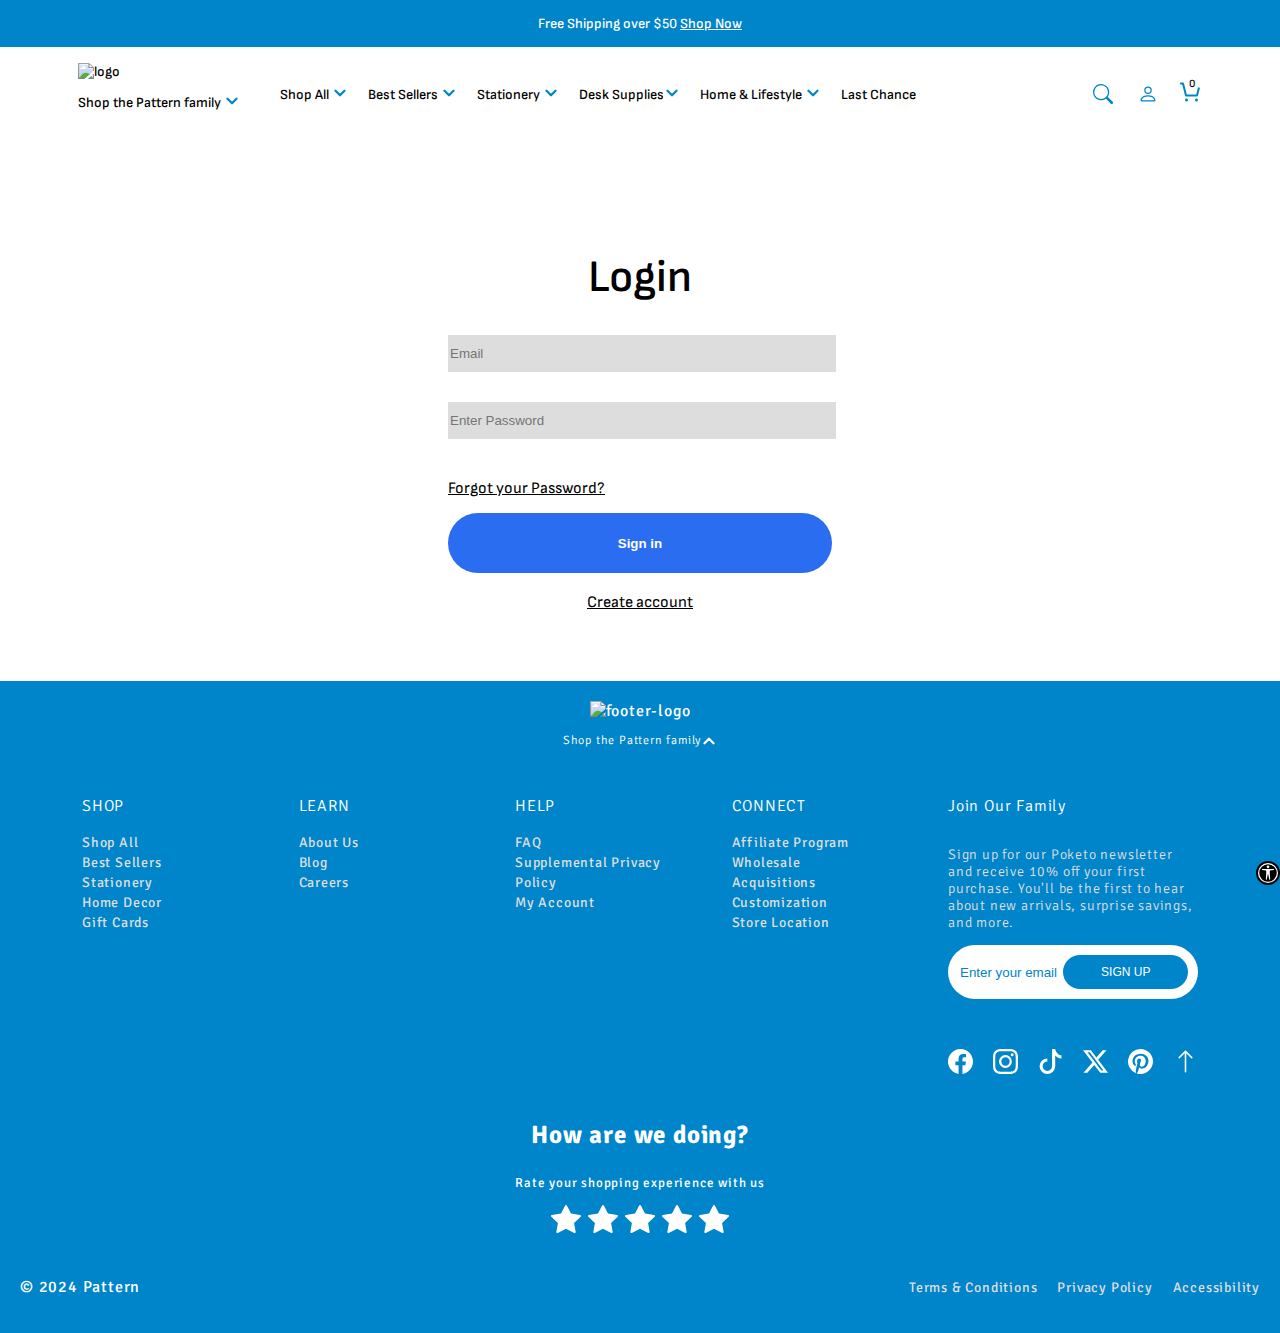
==== login.html @ 99a44e41 "merged all branches" ====
<!DOCTYPE html>
<html lang="en">
  <head>
    <meta charset="UTF-8" />
    <meta name="viewport" content="width=device-width, initial-scale=1.0" />
    <title>Poketo-ShoP</title>

    <link rel="stylesheet" href="nav.css" />
    <link
      href="https://fonts.googleapis.com/css2?family=Lora:ital,wght@0,400..700;1,400..700&family=Montserrat:ital,wght@0,100..900;1,100..900&family=Signika:wght@300..700&display=swap"
      rel="stylesheet"
    />
    <link href="https://fonts.googleapis.com/css2?family=Sofia+Sans:ital,wght@0,1..1000;1,1..1000&display=swap" rel="stylesheet">
    <!-- Include your css links or google fonts here -->
    <link rel="stylesheet" href="./login.css" >
    <!-- ... -->
    <script
      src="https://code.jquery.com/jquery-3.7.1.min.js"
      integrity="sha256-/JqT3SQfawRcv/BIHPThkBvs0OEvtFFmqPF/lYI/Cxo="
      crossorigin="anonymous"
    ></script>
  </head>

  <body>
    <!-- Navigation -->
    <header>
      <div class="d-top-container">
        <p>
          Free Shipping over $50
          <a href="#" style="color: white">Shop Now</a>
        </p>
      </div>

      <div class="d-fixed-nav" id="d-fixedNav">
        <div class="d-flex d-align-center" id="d-fixed-container">
          <div class="d-flex d-align-center" id="d-left-nav">
            <div>
              <div id="logo">
                <img
                  src="https://www.poketo.com/cdn/shop/files/pk-logotype-dark.png?v=1674686921&width=100"
                  alt="logo"
                />
              </div>
              <p id="d-shop-family">
                Shop the Pattern family
                <svg
                  xmlns="http://www.w3.org/2000/svg"
                  width="16"
                  height="12"
                  fill="currentColor"
                  class="bi bi-chevron-down"
                  viewBox="0 0 16 16"
                >
                  <path
                    fill="none"
                    stroke="currentColor"
                    stroke-width="2"
                    fill-rule="evenodd"
                    d="M1.646 4.646a.5.5 0 0 1 .708 0L8 10.293l5.646-5.647a.5.5 0 0 1 .708.708l-6 6a.5.5 0 0 1-.708 0l-6-6a.5.5 0 0 1 0-.708"
                  />
                </svg>
              </p>
            </div>
            <div>
              <ul class="d-flex d-gap-20" id="d-nav-links">
                <li id="d-showDropdown">
                  <a href="#"
                    >Shop All
                    <svg
                      xmlns="http://www.w3.org/2000/svg"
                      width="16"
                      height="12"
                      fill="currentColor"
                      class="bi bi-chevron-down"
                      viewBox="0 0 16 16"
                    >
                      <path
                        fill="none"
                        stroke="currentColor"
                        stroke-width="2"
                        fill-rule="evenodd"
                        d="M1.646 4.646a.5.5 0 0 1 .708 0L8 10.293l5.646-5.647a.5.5 0 0 1 .708.708l-6 6a.5.5 0 0 1-.708 0l-6-6a.5.5 0 0 1 0-.708"
                      />
                    </svg>
                  </a>
                </li>
                <li>
                  <a href="#">
                    Best Sellers
                    <svg
                      xmlns="http://www.w3.org/2000/svg"
                      width="16"
                      height="12"
                      fill="currentColor"
                      class="bi bi-chevron-down"
                      viewBox="0 0 16 16"
                    >
                      <path
                        fill="none"
                        stroke="currentColor"
                        stroke-width="2"
                        fill-rule="evenodd"
                        d="M1.646 4.646a.5.5 0 0 1 .708 0L8 10.293l5.646-5.647a.5.5 0 0 1 .708.708l-6 6a.5.5 0 0 1-.708 0l-6-6a.5.5 0 0 1 0-.708"
                      />
                    </svg>
                  </a>
                </li>
                <li>
                  <a href="#"
                    >Stationery
                    <svg
                      xmlns="http://www.w3.org/2000/svg"
                      width="16"
                      height="12"
                      fill="currentColor"
                      class="bi bi-chevron-down"
                      viewBox="0 0 16 16"
                    >
                      <path
                        fill="none"
                        stroke="currentColor"
                        stroke-width="2"
                        fill-rule="evenodd"
                        d="M1.646 4.646a.5.5 0 0 1 .708 0L8 10.293l5.646-5.647a.5.5 0 0 1 .708.708l-6 6a.5.5 0 0 1-.708 0l-6-6a.5.5 0 0 1 0-.708"
                      />
                    </svg>
                  </a>
                </li>
                <li>
                  <a href="#"
                    >Desk Supplies<svg
                      xmlns="http://www.w3.org/2000/svg"
                      width="16"
                      height="12"
                      fill="currentColor"
                      class="bi bi-chevron-down"
                      viewBox="0 0 16 16"
                    >
                      <path
                        fill="none"
                        stroke="currentColor"
                        stroke-width="2"
                        fill-rule="evenodd"
                        d="M1.646 4.646a.5.5 0 0 1 .708 0L8 10.293l5.646-5.647a.5.5 0 0 1 .708.708l-6 6a.5.5 0 0 1-.708 0l-6-6a.5.5 0 0 1 0-.708"
                      />
                    </svg>
                  </a>
                </li>
                <li>
                  <a href="#"
                    >Home & Lifestyle
                    <svg
                      xmlns="http://www.w3.org/2000/svg"
                      width="16"
                      height="12"
                      fill="currentColor"
                      class="bi bi-chevron-down"
                      viewBox="0 0 16 16"
                    >
                      <path
                        fill="none"
                        stroke="currentColor"
                        stroke-width="2"
                        fill-rule="evenodd"
                        d="M1.646 4.646a.5.5 0 0 1 .708 0L8 10.293l5.646-5.647a.5.5 0 0 1 .708.708l-6 6a.5.5 0 0 1-.708 0l-6-6a.5.5 0 0 1 0-.708"
                      />
                    </svg>
                  </a>
                </li>
                <li>
                  <a href="#">Last Chance</a>
                </li>
              </ul>
            </div>
          </div>

          <div id="d-hamburger-menu-icon">
            <svg
              xmlns="http://www.w3.org/2000/svg"
              width="16"
              height="16"
              fill="currentColor"
              class="bi bi-list"
              viewBox="0 0 16 16"
            >
              <path
                fill-rule="evenodd"
                d="M2.5 12a.5.5 0 0 1 .5-.5h10a.5.5 0 0 1 0 1H3a.5.5 0 0 1-.5-.5m0-4a.5.5 0 0 1 .5-.5h10a.5.5 0 0 1 0 1H3a.5.5 0 0 1-.5-.5m0-4a.5.5 0 0 1 .5-.5h10a.5.5 0 0 1 0 1H3a.5.5 0 0 1-.5-.5"
              />
            </svg>
          </div>

          <div id="logo-responsive">
            <img
              src="https://www.poketo.com/cdn/shop/files/pk-logotype-dark.png?v=1674686921&width=100"
              alt="logo"
            />
          </div>

          <div id="d-right-nav" class="d-flex d-align-center d-gap-20">
            <svg
              xmlns="http://www.w3.org/2000/svg"
              width="30"
              height="20"
              fill="currentColor"
              class="bi bi-search"
              viewBox="0 0 16 16"
            >
              <path
                d="M11.742 10.344a6.5 6.5 0 1 0-1.397 1.398h-.001q.044.06.098.115l3.85 3.85a1 1 0 0 0 1.415-1.414l-3.85-3.85a1 1 0 0 0-.115-.1zM12 6.5a5.5 5.5 0 1 1-11 0 5.5 5.5 0 0 1 11 0"
              />
            </svg>

            <svg
              xmlns="http://www.w3.org/2000/svg"
              width="20"
              height="20"
              fill="currentColor"
              class="bi bi-person"
              viewBox="0 0 16 16"
              id="d-account-nav"
            >
              <path
                d="M8 8a3 3 0 1 0 0-6 3 3 0 0 0 0 6m2-3a2 2 0 1 1-4 0 2 2 0 0 1 4 0m4 8c0 1-1 1-1 1H3s-1 0-1-1 1-4 6-4 6 3 6 4m-1-.004c-.001-.246-.154-.986-.832-1.664C11.516 10.68 10.289 10 8 10s-3.516.68-4.168 1.332c-.678.678-.83 1.418-.832 1.664z"
              />
            </svg>
            <div id="d-cart-nav">
              <span id="d-cart-items-num">0</span>
              <svg
                width="24"
                height="24"
                viewBox="0 0 24 24"
                fill="none"
                xmlns="http://www.w3.org/2000/svg"
              >
                <path
                  fill-rule="evenodd"
                  clip-rule="evenodd"
                  d="M18.5 18.5C19.3284 18.5 20 19.1716 20 20C20 20.8284 19.3284 21.5 18.5 21.5C17.6716 21.5 17 20.8284 17 20C17 19.1716 17.6716 18.5 18.5 18.5ZM8.5 18.5C9.32843 18.5 10 19.1716 10 20C10 20.8284 9.32843 21.5 8.5 21.5C7.67157 21.5 7 20.8284 7 20C7 19.1716 7.67157 18.5 8.5 18.5ZM5 2.5C5.45887 2.5 5.85885 2.8123 5.97014 3.25746L8.78078 14.5H18.2192L19.9086 7.74254C19.9756 7.47464 20.247 7.31176 20.5149 7.37873L21.4851 7.62127C21.753 7.68824 21.9158 7.95971 21.8489 8.22761L19.9701 15.7425C19.8589 16.1877 19.4589 16.5 19 16.5H8C7.54113 16.5 7.14115 16.1877 7.02986 15.7425L4.21922 4.5H2.5C2.22386 4.5 2 4.27614 2 4V3C2 2.72386 2.22386 2.5 2.5 2.5H5Z"
                  fill="#0085ca"
                ></path>
              </svg>
            </div>
          </div>
        </div>
        <div id="d-nav-dropdown-menu-container">
          <div
            id="d-nav-dropdown-menu"
            class="d-grid d-gap-20 d-justify-center d-align-center d-display-none"
          >
            <div id="d-dropdown-shopall-nav">
              <p>SHOP ALL</p>
              <ul>
                <li>
                  <a href="#">Shop All</a>
                </li>
                <li>
                  <a href="#">New Arrivals</a>
                </li>
                <li>
                  <a href="#">Best Sellers</a>
                </li>
                <li>
                  <a href="#">Poketo x Headspace</a>
                </li>
                <li>
                  <a href="#">Gift Guide</a>
                </li>
              </ul>
            </div>
            <div>
              <p>SHOP ALL</p>
              <img
                src="https://www.poketo.com/cdn/shop/files/PK-Nav-Shop_All.jpg?v=1679067571&width=250"
                alt="shopall"
              />
              <p class="d-dropdown-min-links">Shop all</p>
            </div>
            <div style="align-self: end">
              <img
                src="https://www.poketo.com/cdn/shop/files/PK-Nav-New_Arrivals_51c5f22b-f43c-4d66-bfc4-c994a23aaf51.jpg?v=1690550261&width=250"
                alt="new arrivals"
              />
              <p class="d-dropdown-min-links">New arrivals</p>
            </div>
            <div style="align-self: end">
              <img
                src="https://www.poketo.com/cdn/shop/files/PK-Nav-Best_Sellers.jpg?v=1679067665&width=250"
                alt="best sellers"
              />
              <p class="d-dropdown-min-links">Best sellers</p>
            </div>
          </div>
        </div>
      </div>
    </header>
    <div id="d-cart-modal">
      <div id="d-cart-info">
        <div>
          <div class="d-flex d-align-center" id="d-cart-header">
            <p style="font-size: 26px; font-weight: 700">Your Cart <span id="d-empty-cart">is Empty</span></p>
            
            <svg
              xmlns="http://www.w3.org/2000/svg"
              width="16"
              height="16"
              fill="currentColor"
              class="bi bi-x-lg"
              viewBox="0 0 16 16"
              id="d-close-cart"
            >
              <path
                fill="none"
                stroke="currentColor"
                stroke-width="1"
                fill-rule="evenodd"
                d="M2.146 2.854a.5.5 0 1 1 .708-.708L8 7.293l5.146-5.147a.5.5 0 0 1 .708.708L8.707 8l5.147 5.146a.5.5 0 0 1-.708.708L8 8.707l-5.146 5.147a.5.5 0 0 1-.708-.708L7.293 8z"
              />
            </svg>
          </div>
          <h3 style="text-align: center;" id="d-loveProducts">You’ll love these products too</h3>
<div id="d-freeShipping" class="d-display-none">
  <p>
    Congrats! You get free shipping
    <svg
      xmlns="http://www.w3.org/2000/svg"
      width="11"
      height="11"
      fill=""
      class="bi bi-star"
      viewBox="0 0 16 16"
    >
      <path
        d="M2.866 14.85c-.078.444.36.791.746.593l4.39-2.256 4.389 2.256c.386.198.824-.149.746-.592l-.83-4.73 3.522-3.356c.33-.314.16-.888-.282-.95l-4.898-.696L8.465.792a.513.513 0 0 0-.927 0L5.354 5.12l-4.898.696c-.441.062-.612.636-.283.95l3.523 3.356-.83 4.73zm4.905-2.767-3.686 1.894.694-3.957a.56.56 0 0 0-.163-.505L1.71 6.745l4.052-.576a.53.53 0 0 0 .393-.288L8 2.223l1.847 3.658a.53.53 0 0 0 .393.288l4.052.575-2.906 2.77a.56.56 0 0 0-.163.506l.694 3.957-3.686-1.894a.5.5 0 0 0-.461 0z"
      />
    </svg>
  </p>
  <div class="d-flex d-align-center">
    <hr width="100%" id="d-cart-hr" />
    <svg
      xmlns="http://www.w3.org/2000/svg"
      width="30"
      height="30"
      fill="currentColor"
      class="bi bi-check-circle-fill"
      viewBox="0 0 16 16"
    >
      <path
        d="M16 8A8 8 0 1 1 0 8a8 8 0 0 1 16 0m-3.97-3.03a.75.75 0 0 0-1.08.022L7.477 9.417 5.384 7.323a.75.75 0 0 0-1.06 1.06L6.97 11.03a.75.75 0 0 0 1.079-.02l3.992-4.99a.75.75 0 0 0-.01-1.05z"
      />
    </svg>
</div>
          
            <!-- ...... -->
          </div>
        </div>

        <div id="d-cart-contents">
          <!-- Product items to append here -->

          <!-- Template start -->
          <div class="d-grid d-cart-item-desc">
            <div class="d-flex d-gap-20">
              <img src="https://www.poketo.com/cdn/shop/files/PK-Nav-Spectrum_Wall_Planner.gif?v=1679067757&width=300" width="30%" />
              <div class="d-flex-col" style="justify-content: space-between">
                <p id="d-title-item">Spectrum Wall Planner</p>
                
                <p id="d-price-item">$48</p>
              </div>
            </div>

            <div class="d-flex-col d-cart-item-desc-left">
              <!-- stars -->
               <div class="d-cart-stars-rating d-flex">
                <svg width="16" height="16" viewBox="0 0 16 16" fill="none" xmlns="http://www.w3.org/2000/svg"><path fill-rule="evenodd" clip-rule="evenodd" d="M7.99998 13.0852L3.28889 15.4762C3.18255 15.5302 3.05189 15.4891 2.99706 15.3844C2.97577 15.3438 2.96832 15.2975 2.97581 15.2523L3.83017 10.103L0.064192 6.43136C-0.0208179 6.34848 -0.0214783 6.21346 0.062717 6.12978C0.0954128 6.09728 0.137856 6.07599 0.183781 6.06906L5.4229 5.27766L7.80648 0.617401C7.86029 0.512205 7.99054 0.469862 8.09741 0.522826C8.13891 0.543393 8.17259 0.57655 8.19349 0.617401L10.5771 5.27766L15.8162 6.06906C15.9345 6.08692 16.0156 6.19578 15.9975 6.31219C15.9904 6.3574 15.9688 6.39918 15.9358 6.43136L12.1698 10.103L13.0242 15.2523C13.0434 15.3686 12.9634 15.4782 12.8453 15.4972C12.7994 15.5045 12.7524 15.4972 12.7111 15.4762L7.99998 13.0852Z" fill="#ef4043"></path></svg>
                <svg width="16" height="16" viewBox="0 0 16 16" fill="none" xmlns="http://www.w3.org/2000/svg">
                    <path fill-rule="evenodd" clip-rule="evenodd" d="M7.99998 13.0852L3.28889 15.4762C3.18255 15.5302 3.05189 15.4891 2.99706 15.3844C2.97577 15.3438 2.96832 15.2975 2.97581 15.2523L3.83017 10.103L0.064192 6.43136C-0.0208179 6.34848 -0.0214783 6.21346 0.062717 6.12978C0.0954128 6.09728 0.137856 6.07599 0.183781 6.06906L5.4229 5.27766L7.80648 0.617401C7.86029 0.512205 7.99054 0.469862 8.09741 0.522826C8.13891 0.543393 8.17259 0.57655 8.19349 0.617401L10.5771 5.27766L15.8162 6.06906C15.9345 6.08692 16.0156 6.19578 15.9975 6.31219C15.9904 6.3574 15.9688 6.39918 15.9358 6.43136L12.1698 10.103L13.0242 15.2523C13.0434 15.3686 12.9634 15.4782 12.8453 15.4972C12.7994 15.5045 12.7524 15.4972 12.7111 15.4762L7.99998 13.0852Z"
                        fill="#ef4043"></path>
                    </svg>
                    <svg width="16" height="16" viewBox="0 0 16 16" fill="none" xmlns="http://www.w3.org/2000/svg"><path fill-rule="evenodd" clip-rule="evenodd" d="M7.99998 13.0852L3.28889 15.4762C3.18255 15.5302 3.05189 15.4891 2.99706 15.3844C2.97577 15.3438 2.96832 15.2975 2.97581 15.2523L3.83017 10.103L0.064192 6.43136C-0.0208179 6.34848 -0.0214783 6.21346 0.062717 6.12978C0.0954128 6.09728 0.137856 6.07599 0.183781 6.06906L5.4229 5.27766L7.80648 0.617401C7.86029 0.512205 7.99054 0.469862 8.09741 0.522826C8.13891 0.543393 8.17259 0.57655 8.19349 0.617401L10.5771 5.27766L15.8162 6.06906C15.9345 6.08692 16.0156 6.19578 15.9975 6.31219C15.9904 6.3574 15.9688 6.39918 15.9358 6.43136L12.1698 10.103L13.0242 15.2523C13.0434 15.3686 12.9634 15.4782 12.8453 15.4972C12.7994 15.5045 12.7524 15.4972 12.7111 15.4762L7.99998 13.0852Z" fill="#ef4043"></path></svg>
                <svg width="16" height="16" viewBox="0 0 16 16" fill="none" xmlns="http://www.w3.org/2000/svg">
                        <path fill-rule="evenodd" clip-rule="evenodd" d="M7.99998 13.0852L3.28889 15.4762C3.18255 15.5302 3.05189 15.4891 2.99706 15.3844C2.97577 15.3438 2.96832 15.2975 2.97581 15.2523L3.83017 10.103L0.064192 6.43136C-0.0208179 6.34848 -0.0214783 6.21346 0.062717 6.12978C0.0954128 6.09728 0.137856 6.07599 0.183781 6.06906L5.4229 5.27766L7.80648 0.617401C7.86029 0.512205 7.99054 0.469862 8.09741 0.522826C8.13891 0.543393 8.17259 0.57655 8.19349 0.617401L10.5771 5.27766L15.8162 6.06906C15.9345 6.08692 16.0156 6.19578 15.9975 6.31219C15.9904 6.3574 15.9688 6.39918 15.9358 6.43136L12.1698 10.103L13.0242 15.2523C13.0434 15.3686 12.9634 15.4782 12.8453 15.4972C12.7994 15.5045 12.7524 15.4972 12.7111 15.4762L7.99998 13.0852Z"
                            fill="#ef4043"></path>
                        </svg>
                        <svg width="16" height="16" viewBox="0 0 16 16" fill="none" xmlns="http://www.w3.org/2000/svg"><path fill-rule="evenodd" clip-rule="evenodd" d="M7.99998 13.0852L3.28889 15.4762C3.18255 15.5302 3.05189 15.4891 2.99706 15.3844C2.97577 15.3438 2.96832 15.2975 2.97581 15.2523L3.83017 10.103L0.064192 6.43136C-0.0208179 6.34848 -0.0214783 6.21346 0.062717 6.12978C0.0954128 6.09728 0.137856 6.07599 0.183781 6.06906L5.4229 5.27766L7.80648 0.617401C7.86029 0.512205 7.99054 0.469862 8.09741 0.522826C8.13891 0.543393 8.17259 0.57655 8.19349 0.617401L10.5771 5.27766L15.8162 6.06906C15.9345 6.08692 16.0156 6.19578 15.9975 6.31219C15.9904 6.3574 15.9688 6.39918 15.9358 6.43136L12.1698 10.103L13.0242 15.2523C13.0434 15.3686 12.9634 15.4782 12.8453 15.4972C12.7994 15.5045 12.7524 15.4972 12.7111 15.4762L7.99998 13.0852Z" fill="#ef4043"></path></svg>
            
                       <span>4.8</span><span>(53)</span>
            </div>
              
              <div class="d-flex d-align-center d-justify-center">
                <button class="d-addCart d-AddBtn-cart">Add</button>

                <!-- ... -->
              </div>
            </div>
          </div>
          <hr style="opacity: 0.5" />

          <div class="d-grid d-cart-item-desc">
            <div class="d-flex d-gap-20">
              <img src="https://www.poketo.com/cdn/shop/files/PK-ConceptPLanner-SpringCollection-Blocks-Front-Product.webp?v=1708515727&width=500" width="30%" />
              <div class="d-flex-col" style="justify-content: space-between">
                <p id="d-title-item">Concept Planner</p>
                <p id="d-price-item">$36</p>
              </div>
            </div>

            <div class="d-flex-col d-cart-item-desc-left">
              <!-- stars -->
               <div class="d-cart-stars-rating d-flex">
                <svg width="16" height="16" viewBox="0 0 16 16" fill="none" xmlns="http://www.w3.org/2000/svg"><path fill-rule="evenodd" clip-rule="evenodd" d="M7.99998 13.0852L3.28889 15.4762C3.18255 15.5302 3.05189 15.4891 2.99706 15.3844C2.97577 15.3438 2.96832 15.2975 2.97581 15.2523L3.83017 10.103L0.064192 6.43136C-0.0208179 6.34848 -0.0214783 6.21346 0.062717 6.12978C0.0954128 6.09728 0.137856 6.07599 0.183781 6.06906L5.4229 5.27766L7.80648 0.617401C7.86029 0.512205 7.99054 0.469862 8.09741 0.522826C8.13891 0.543393 8.17259 0.57655 8.19349 0.617401L10.5771 5.27766L15.8162 6.06906C15.9345 6.08692 16.0156 6.19578 15.9975 6.31219C15.9904 6.3574 15.9688 6.39918 15.9358 6.43136L12.1698 10.103L13.0242 15.2523C13.0434 15.3686 12.9634 15.4782 12.8453 15.4972C12.7994 15.5045 12.7524 15.4972 12.7111 15.4762L7.99998 13.0852Z" fill="#ef4043"></path></svg>
                <svg width="16" height="16" viewBox="0 0 16 16" fill="none" xmlns="http://www.w3.org/2000/svg">
                    <path fill-rule="evenodd" clip-rule="evenodd" d="M7.99998 13.0852L3.28889 15.4762C3.18255 15.5302 3.05189 15.4891 2.99706 15.3844C2.97577 15.3438 2.96832 15.2975 2.97581 15.2523L3.83017 10.103L0.064192 6.43136C-0.0208179 6.34848 -0.0214783 6.21346 0.062717 6.12978C0.0954128 6.09728 0.137856 6.07599 0.183781 6.06906L5.4229 5.27766L7.80648 0.617401C7.86029 0.512205 7.99054 0.469862 8.09741 0.522826C8.13891 0.543393 8.17259 0.57655 8.19349 0.617401L10.5771 5.27766L15.8162 6.06906C15.9345 6.08692 16.0156 6.19578 15.9975 6.31219C15.9904 6.3574 15.9688 6.39918 15.9358 6.43136L12.1698 10.103L13.0242 15.2523C13.0434 15.3686 12.9634 15.4782 12.8453 15.4972C12.7994 15.5045 12.7524 15.4972 12.7111 15.4762L7.99998 13.0852Z"
                        fill="#ef4043"></path>
                    </svg>
                    <svg width="16" height="16" viewBox="0 0 16 16" fill="none" xmlns="http://www.w3.org/2000/svg"><path fill-rule="evenodd" clip-rule="evenodd" d="M7.99998 13.0852L3.28889 15.4762C3.18255 15.5302 3.05189 15.4891 2.99706 15.3844C2.97577 15.3438 2.96832 15.2975 2.97581 15.2523L3.83017 10.103L0.064192 6.43136C-0.0208179 6.34848 -0.0214783 6.21346 0.062717 6.12978C0.0954128 6.09728 0.137856 6.07599 0.183781 6.06906L5.4229 5.27766L7.80648 0.617401C7.86029 0.512205 7.99054 0.469862 8.09741 0.522826C8.13891 0.543393 8.17259 0.57655 8.19349 0.617401L10.5771 5.27766L15.8162 6.06906C15.9345 6.08692 16.0156 6.19578 15.9975 6.31219C15.9904 6.3574 15.9688 6.39918 15.9358 6.43136L12.1698 10.103L13.0242 15.2523C13.0434 15.3686 12.9634 15.4782 12.8453 15.4972C12.7994 15.5045 12.7524 15.4972 12.7111 15.4762L7.99998 13.0852Z" fill="#ef4043"></path></svg>
                <svg width="16" height="16" viewBox="0 0 16 16" fill="none" xmlns="http://www.w3.org/2000/svg">
                        <path fill-rule="evenodd" clip-rule="evenodd" d="M7.99998 13.0852L3.28889 15.4762C3.18255 15.5302 3.05189 15.4891 2.99706 15.3844C2.97577 15.3438 2.96832 15.2975 2.97581 15.2523L3.83017 10.103L0.064192 6.43136C-0.0208179 6.34848 -0.0214783 6.21346 0.062717 6.12978C0.0954128 6.09728 0.137856 6.07599 0.183781 6.06906L5.4229 5.27766L7.80648 0.617401C7.86029 0.512205 7.99054 0.469862 8.09741 0.522826C8.13891 0.543393 8.17259 0.57655 8.19349 0.617401L10.5771 5.27766L15.8162 6.06906C15.9345 6.08692 16.0156 6.19578 15.9975 6.31219C15.9904 6.3574 15.9688 6.39918 15.9358 6.43136L12.1698 10.103L13.0242 15.2523C13.0434 15.3686 12.9634 15.4782 12.8453 15.4972C12.7994 15.5045 12.7524 15.4972 12.7111 15.4762L7.99998 13.0852Z"
                            fill="#ef4043"></path>
                        </svg>
                        <svg width="16" height="16" viewBox="0 0 16 16" fill="none" xmlns="http://www.w3.org/2000/svg"><path fill-rule="evenodd" clip-rule="evenodd" d="M7.99998 13.0852L3.28889 15.4762C3.18255 15.5302 3.05189 15.4891 2.99706 15.3844C2.97577 15.3438 2.96832 15.2975 2.97581 15.2523L3.83017 10.103L0.064192 6.43136C-0.0208179 6.34848 -0.0214783 6.21346 0.062717 6.12978C0.0954128 6.09728 0.137856 6.07599 0.183781 6.06906L5.4229 5.27766L7.80648 0.617401C7.86029 0.512205 7.99054 0.469862 8.09741 0.522826C8.13891 0.543393 8.17259 0.57655 8.19349 0.617401L10.5771 5.27766L15.8162 6.06906C15.9345 6.08692 16.0156 6.19578 15.9975 6.31219C15.9904 6.3574 15.9688 6.39918 15.9358 6.43136L12.1698 10.103L13.0242 15.2523C13.0434 15.3686 12.9634 15.4782 12.8453 15.4972C12.7994 15.5045 12.7524 15.4972 12.7111 15.4762L7.99998 13.0852Z" fill="#ef4043"></path></svg>
            
                       <span>5.0</span><span>(13)</span>
            </div>
              
              <div class="d-flex d-align-center d-justify-center">
                <button class="d-addCart d-AddBtn-cart">Add</button>

                <!-- ... -->
              </div>
            </div>
          </div>
          <hr style="opacity: 0.5" />

          <div class="d-grid d-cart-item-desc">
            <div class="d-cart-stars-rating d-flex d-gap-20">
              <img src="https://www.poketo.com/cdn/shop/products/Everything-Desk-Pad-01.jpg?v=1651186991&width=330" width="30%" />
              <div class="d-flex-col" style="justify-content: space-between">
                <p id="d-title-item">Everything Desk Pad</p>
                <p id="d-price-item">$18</p>
              </div>
            </div>

            <div class="d-flex-col d-cart-item-desc-left">
              <!-- stars -->
               <div class="d-cart-stars-rating d-flex">
                <svg width="16" height="16" viewBox="0 0 16 16" fill="none" xmlns="http://www.w3.org/2000/svg"><path fill-rule="evenodd" clip-rule="evenodd" d="M7.99998 13.0852L3.28889 15.4762C3.18255 15.5302 3.05189 15.4891 2.99706 15.3844C2.97577 15.3438 2.96832 15.2975 2.97581 15.2523L3.83017 10.103L0.064192 6.43136C-0.0208179 6.34848 -0.0214783 6.21346 0.062717 6.12978C0.0954128 6.09728 0.137856 6.07599 0.183781 6.06906L5.4229 5.27766L7.80648 0.617401C7.86029 0.512205 7.99054 0.469862 8.09741 0.522826C8.13891 0.543393 8.17259 0.57655 8.19349 0.617401L10.5771 5.27766L15.8162 6.06906C15.9345 6.08692 16.0156 6.19578 15.9975 6.31219C15.9904 6.3574 15.9688 6.39918 15.9358 6.43136L12.1698 10.103L13.0242 15.2523C13.0434 15.3686 12.9634 15.4782 12.8453 15.4972C12.7994 15.5045 12.7524 15.4972 12.7111 15.4762L7.99998 13.0852Z" fill="#ef4043"></path></svg>
                <svg width="16" height="16" viewBox="0 0 16 16" fill="none" xmlns="http://www.w3.org/2000/svg">
                    <path fill-rule="evenodd" clip-rule="evenodd" d="M7.99998 13.0852L3.28889 15.4762C3.18255 15.5302 3.05189 15.4891 2.99706 15.3844C2.97577 15.3438 2.96832 15.2975 2.97581 15.2523L3.83017 10.103L0.064192 6.43136C-0.0208179 6.34848 -0.0214783 6.21346 0.062717 6.12978C0.0954128 6.09728 0.137856 6.07599 0.183781 6.06906L5.4229 5.27766L7.80648 0.617401C7.86029 0.512205 7.99054 0.469862 8.09741 0.522826C8.13891 0.543393 8.17259 0.57655 8.19349 0.617401L10.5771 5.27766L15.8162 6.06906C15.9345 6.08692 16.0156 6.19578 15.9975 6.31219C15.9904 6.3574 15.9688 6.39918 15.9358 6.43136L12.1698 10.103L13.0242 15.2523C13.0434 15.3686 12.9634 15.4782 12.8453 15.4972C12.7994 15.5045 12.7524 15.4972 12.7111 15.4762L7.99998 13.0852Z"
                        fill="#ef4043"></path>
                    </svg>
                    <svg width="16" height="16" viewBox="0 0 16 16" fill="none" xmlns="http://www.w3.org/2000/svg"><path fill-rule="evenodd" clip-rule="evenodd" d="M7.99998 13.0852L3.28889 15.4762C3.18255 15.5302 3.05189 15.4891 2.99706 15.3844C2.97577 15.3438 2.96832 15.2975 2.97581 15.2523L3.83017 10.103L0.064192 6.43136C-0.0208179 6.34848 -0.0214783 6.21346 0.062717 6.12978C0.0954128 6.09728 0.137856 6.07599 0.183781 6.06906L5.4229 5.27766L7.80648 0.617401C7.86029 0.512205 7.99054 0.469862 8.09741 0.522826C8.13891 0.543393 8.17259 0.57655 8.19349 0.617401L10.5771 5.27766L15.8162 6.06906C15.9345 6.08692 16.0156 6.19578 15.9975 6.31219C15.9904 6.3574 15.9688 6.39918 15.9358 6.43136L12.1698 10.103L13.0242 15.2523C13.0434 15.3686 12.9634 15.4782 12.8453 15.4972C12.7994 15.5045 12.7524 15.4972 12.7111 15.4762L7.99998 13.0852Z" fill="#ef4043"></path></svg>
                <svg width="16" height="16" viewBox="0 0 16 16" fill="none" xmlns="http://www.w3.org/2000/svg">
                        <path fill-rule="evenodd" clip-rule="evenodd" d="M7.99998 13.0852L3.28889 15.4762C3.18255 15.5302 3.05189 15.4891 2.99706 15.3844C2.97577 15.3438 2.96832 15.2975 2.97581 15.2523L3.83017 10.103L0.064192 6.43136C-0.0208179 6.34848 -0.0214783 6.21346 0.062717 6.12978C0.0954128 6.09728 0.137856 6.07599 0.183781 6.06906L5.4229 5.27766L7.80648 0.617401C7.86029 0.512205 7.99054 0.469862 8.09741 0.522826C8.13891 0.543393 8.17259 0.57655 8.19349 0.617401L10.5771 5.27766L15.8162 6.06906C15.9345 6.08692 16.0156 6.19578 15.9975 6.31219C15.9904 6.3574 15.9688 6.39918 15.9358 6.43136L12.1698 10.103L13.0242 15.2523C13.0434 15.3686 12.9634 15.4782 12.8453 15.4972C12.7994 15.5045 12.7524 15.4972 12.7111 15.4762L7.99998 13.0852Z"
                            fill="#ef4043"></path>
                        </svg>
                        <svg width="16" height="16" viewBox="0 0 16 16" fill="none" xmlns="http://www.w3.org/2000/svg"><path fill-rule="evenodd" clip-rule="evenodd" d="M7.99998 13.0852L3.28889 15.4762C3.18255 15.5302 3.05189 15.4891 2.99706 15.3844C2.97577 15.3438 2.96832 15.2975 2.97581 15.2523L3.83017 10.103L0.064192 6.43136C-0.0208179 6.34848 -0.0214783 6.21346 0.062717 6.12978C0.0954128 6.09728 0.137856 6.07599 0.183781 6.06906L5.4229 5.27766L7.80648 0.617401C7.86029 0.512205 7.99054 0.469862 8.09741 0.522826C8.13891 0.543393 8.17259 0.57655 8.19349 0.617401L10.5771 5.27766L15.8162 6.06906C15.9345 6.08692 16.0156 6.19578 15.9975 6.31219C15.9904 6.3574 15.9688 6.39918 15.9358 6.43136L12.1698 10.103L13.0242 15.2523C13.0434 15.3686 12.9634 15.4782 12.8453 15.4972C12.7994 15.5045 12.7524 15.4972 12.7111 15.4762L7.99998 13.0852Z" fill="#ef4043"></path></svg>
            
                       <span>5.0</span><span>(8)</span>
            </div>
              
              <div class="d-flex d-align-center d-justify-center">
                <button class="d-addCart d-AddBtn-cart">Add</button>

                <!-- ... -->
              </div>
            </div>
          </div>
          <hr style="opacity: 0.5" />

          <div class="d-grid d-cart-item-desc">
            <div class="d-flex d-gap-20">
              <img src="https://www.poketo.com/cdn/shop/products/PK-D-PDP-Wallet-Dome-Navy-ATF-01-2x_14117993-bc68-43fc-9469-1e38db9cbd75.jpg?v=1666990517&width=424" width="30%" />
              <div class="d-flex-col" style="justify-content: space-between">
                <p id="d-title-item">Dome Wallets</p>
                <p id="d-price-item">$38</p>
              </div>
            </div>

            <div class="d-flex-col d-cart-item-desc-left">
              <!-- stars -->
               <div class="d-cart-stars-rating d-flex">
                <svg width="16" height="16" viewBox="0 0 16 16" fill="none" xmlns="http://www.w3.org/2000/svg"><path fill-rule="evenodd" clip-rule="evenodd" d="M7.99998 13.0852L3.28889 15.4762C3.18255 15.5302 3.05189 15.4891 2.99706 15.3844C2.97577 15.3438 2.96832 15.2975 2.97581 15.2523L3.83017 10.103L0.064192 6.43136C-0.0208179 6.34848 -0.0214783 6.21346 0.062717 6.12978C0.0954128 6.09728 0.137856 6.07599 0.183781 6.06906L5.4229 5.27766L7.80648 0.617401C7.86029 0.512205 7.99054 0.469862 8.09741 0.522826C8.13891 0.543393 8.17259 0.57655 8.19349 0.617401L10.5771 5.27766L15.8162 6.06906C15.9345 6.08692 16.0156 6.19578 15.9975 6.31219C15.9904 6.3574 15.9688 6.39918 15.9358 6.43136L12.1698 10.103L13.0242 15.2523C13.0434 15.3686 12.9634 15.4782 12.8453 15.4972C12.7994 15.5045 12.7524 15.4972 12.7111 15.4762L7.99998 13.0852Z" fill="#ef4043"></path></svg>
                <svg width="16" height="16" viewBox="0 0 16 16" fill="none" xmlns="http://www.w3.org/2000/svg">
                    <path fill-rule="evenodd" clip-rule="evenodd" d="M7.99998 13.0852L3.28889 15.4762C3.18255 15.5302 3.05189 15.4891 2.99706 15.3844C2.97577 15.3438 2.96832 15.2975 2.97581 15.2523L3.83017 10.103L0.064192 6.43136C-0.0208179 6.34848 -0.0214783 6.21346 0.062717 6.12978C0.0954128 6.09728 0.137856 6.07599 0.183781 6.06906L5.4229 5.27766L7.80648 0.617401C7.86029 0.512205 7.99054 0.469862 8.09741 0.522826C8.13891 0.543393 8.17259 0.57655 8.19349 0.617401L10.5771 5.27766L15.8162 6.06906C15.9345 6.08692 16.0156 6.19578 15.9975 6.31219C15.9904 6.3574 15.9688 6.39918 15.9358 6.43136L12.1698 10.103L13.0242 15.2523C13.0434 15.3686 12.9634 15.4782 12.8453 15.4972C12.7994 15.5045 12.7524 15.4972 12.7111 15.4762L7.99998 13.0852Z"
                        fill="#ef4043"></path>
                    </svg>
                    <svg width="16" height="16" viewBox="0 0 16 16" fill="none" xmlns="http://www.w3.org/2000/svg"><path fill-rule="evenodd" clip-rule="evenodd" d="M7.99998 13.0852L3.28889 15.4762C3.18255 15.5302 3.05189 15.4891 2.99706 15.3844C2.97577 15.3438 2.96832 15.2975 2.97581 15.2523L3.83017 10.103L0.064192 6.43136C-0.0208179 6.34848 -0.0214783 6.21346 0.062717 6.12978C0.0954128 6.09728 0.137856 6.07599 0.183781 6.06906L5.4229 5.27766L7.80648 0.617401C7.86029 0.512205 7.99054 0.469862 8.09741 0.522826C8.13891 0.543393 8.17259 0.57655 8.19349 0.617401L10.5771 5.27766L15.8162 6.06906C15.9345 6.08692 16.0156 6.19578 15.9975 6.31219C15.9904 6.3574 15.9688 6.39918 15.9358 6.43136L12.1698 10.103L13.0242 15.2523C13.0434 15.3686 12.9634 15.4782 12.8453 15.4972C12.7994 15.5045 12.7524 15.4972 12.7111 15.4762L7.99998 13.0852Z" fill="#ef4043"></path></svg>
                <svg width="16" height="16" viewBox="0 0 16 16" fill="none" xmlns="http://www.w3.org/2000/svg">
                        <path fill-rule="evenodd" clip-rule="evenodd" d="M7.99998 13.0852L3.28889 15.4762C3.18255 15.5302 3.05189 15.4891 2.99706 15.3844C2.97577 15.3438 2.96832 15.2975 2.97581 15.2523L3.83017 10.103L0.064192 6.43136C-0.0208179 6.34848 -0.0214783 6.21346 0.062717 6.12978C0.0954128 6.09728 0.137856 6.07599 0.183781 6.06906L5.4229 5.27766L7.80648 0.617401C7.86029 0.512205 7.99054 0.469862 8.09741 0.522826C8.13891 0.543393 8.17259 0.57655 8.19349 0.617401L10.5771 5.27766L15.8162 6.06906C15.9345 6.08692 16.0156 6.19578 15.9975 6.31219C15.9904 6.3574 15.9688 6.39918 15.9358 6.43136L12.1698 10.103L13.0242 15.2523C13.0434 15.3686 12.9634 15.4782 12.8453 15.4972C12.7994 15.5045 12.7524 15.4972 12.7111 15.4762L7.99998 13.0852Z"
                            fill="#ef4043"></path>
                        </svg>
                        <svg width="16" height="16" viewBox="0 0 16 16" fill="none" xmlns="http://www.w3.org/2000/svg"><path fill-rule="evenodd" clip-rule="evenodd" d="M7.99998 13.0852L3.28889 15.4762C3.18255 15.5302 3.05189 15.4891 2.99706 15.3844C2.97577 15.3438 2.96832 15.2975 2.97581 15.2523L3.83017 10.103L0.064192 6.43136C-0.0208179 6.34848 -0.0214783 6.21346 0.062717 6.12978C0.0954128 6.09728 0.137856 6.07599 0.183781 6.06906L5.4229 5.27766L7.80648 0.617401C7.86029 0.512205 7.99054 0.469862 8.09741 0.522826C8.13891 0.543393 8.17259 0.57655 8.19349 0.617401L10.5771 5.27766L15.8162 6.06906C15.9345 6.08692 16.0156 6.19578 15.9975 6.31219C15.9904 6.3574 15.9688 6.39918 15.9358 6.43136L12.1698 10.103L13.0242 15.2523C13.0434 15.3686 12.9634 15.4782 12.8453 15.4972C12.7994 15.5045 12.7524 15.4972 12.7111 15.4762L7.99998 13.0852Z" fill="#dedede"></path></svg>
            
                       <span>3.9</span><span>(10)</span>
            </div>
              
              <div class="d-flex d-align-center d-justify-center">
                <button class="d-addCart d-AddBtn-cart">Add</button>

                <!-- ... -->
              </div>
            </div>
          </div>
          <hr style="opacity: 0.5" />

          <div class="d-grid d-cart-item-desc">
            <div class="d-flex d-gap-20">
              <img src="https://www.poketo.com/cdn/shop/files/1-PK-Headspace-MindfulnessCards.jpg?v=1706712273&width=356" width="30%" />
              <div class="d-flex-col" style="justify-content: space-between">
                <p id="d-title-item">Headspace x Poketo Mindfulness Cards</p>
                <p id="d-price-item">$8</p>
              </div>
            </div>

            <div class="d-flex-col d-cart-item-desc-left">
              <!-- stars -->
               <div class="d-cart-stars-rating d-flex">
                <svg width="16" height="16" viewBox="0 0 16 16" fill="none" xmlns="http://www.w3.org/2000/svg"><path fill-rule="evenodd" clip-rule="evenodd" d="M7.99998 13.0852L3.28889 15.4762C3.18255 15.5302 3.05189 15.4891 2.99706 15.3844C2.97577 15.3438 2.96832 15.2975 2.97581 15.2523L3.83017 10.103L0.064192 6.43136C-0.0208179 6.34848 -0.0214783 6.21346 0.062717 6.12978C0.0954128 6.09728 0.137856 6.07599 0.183781 6.06906L5.4229 5.27766L7.80648 0.617401C7.86029 0.512205 7.99054 0.469862 8.09741 0.522826C8.13891 0.543393 8.17259 0.57655 8.19349 0.617401L10.5771 5.27766L15.8162 6.06906C15.9345 6.08692 16.0156 6.19578 15.9975 6.31219C15.9904 6.3574 15.9688 6.39918 15.9358 6.43136L12.1698 10.103L13.0242 15.2523C13.0434 15.3686 12.9634 15.4782 12.8453 15.4972C12.7994 15.5045 12.7524 15.4972 12.7111 15.4762L7.99998 13.0852Z" fill="#ef4043"></path></svg>
                <svg width="16" height="16" viewBox="0 0 16 16" fill="none" xmlns="http://www.w3.org/2000/svg">
                    <path fill-rule="evenodd" clip-rule="evenodd" d="M7.99998 13.0852L3.28889 15.4762C3.18255 15.5302 3.05189 15.4891 2.99706 15.3844C2.97577 15.3438 2.96832 15.2975 2.97581 15.2523L3.83017 10.103L0.064192 6.43136C-0.0208179 6.34848 -0.0214783 6.21346 0.062717 6.12978C0.0954128 6.09728 0.137856 6.07599 0.183781 6.06906L5.4229 5.27766L7.80648 0.617401C7.86029 0.512205 7.99054 0.469862 8.09741 0.522826C8.13891 0.543393 8.17259 0.57655 8.19349 0.617401L10.5771 5.27766L15.8162 6.06906C15.9345 6.08692 16.0156 6.19578 15.9975 6.31219C15.9904 6.3574 15.9688 6.39918 15.9358 6.43136L12.1698 10.103L13.0242 15.2523C13.0434 15.3686 12.9634 15.4782 12.8453 15.4972C12.7994 15.5045 12.7524 15.4972 12.7111 15.4762L7.99998 13.0852Z"
                        fill="#ef4043"></path>
                    </svg>
                    <svg width="16" height="16" viewBox="0 0 16 16" fill="none" xmlns="http://www.w3.org/2000/svg"><path fill-rule="evenodd" clip-rule="evenodd" d="M7.99998 13.0852L3.28889 15.4762C3.18255 15.5302 3.05189 15.4891 2.99706 15.3844C2.97577 15.3438 2.96832 15.2975 2.97581 15.2523L3.83017 10.103L0.064192 6.43136C-0.0208179 6.34848 -0.0214783 6.21346 0.062717 6.12978C0.0954128 6.09728 0.137856 6.07599 0.183781 6.06906L5.4229 5.27766L7.80648 0.617401C7.86029 0.512205 7.99054 0.469862 8.09741 0.522826C8.13891 0.543393 8.17259 0.57655 8.19349 0.617401L10.5771 5.27766L15.8162 6.06906C15.9345 6.08692 16.0156 6.19578 15.9975 6.31219C15.9904 6.3574 15.9688 6.39918 15.9358 6.43136L12.1698 10.103L13.0242 15.2523C13.0434 15.3686 12.9634 15.4782 12.8453 15.4972C12.7994 15.5045 12.7524 15.4972 12.7111 15.4762L7.99998 13.0852Z" fill="#ef4043"></path></svg>
                <svg width="16" height="16" viewBox="0 0 16 16" fill="none" xmlns="http://www.w3.org/2000/svg">
                        <path fill-rule="evenodd" clip-rule="evenodd" d="M7.99998 13.0852L3.28889 15.4762C3.18255 15.5302 3.05189 15.4891 2.99706 15.3844C2.97577 15.3438 2.96832 15.2975 2.97581 15.2523L3.83017 10.103L0.064192 6.43136C-0.0208179 6.34848 -0.0214783 6.21346 0.062717 6.12978C0.0954128 6.09728 0.137856 6.07599 0.183781 6.06906L5.4229 5.27766L7.80648 0.617401C7.86029 0.512205 7.99054 0.469862 8.09741 0.522826C8.13891 0.543393 8.17259 0.57655 8.19349 0.617401L10.5771 5.27766L15.8162 6.06906C15.9345 6.08692 16.0156 6.19578 15.9975 6.31219C15.9904 6.3574 15.9688 6.39918 15.9358 6.43136L12.1698 10.103L13.0242 15.2523C13.0434 15.3686 12.9634 15.4782 12.8453 15.4972C12.7994 15.5045 12.7524 15.4972 12.7111 15.4762L7.99998 13.0852Z"
                            fill="#ef4043"></path>
                        </svg>
                        <svg width="16" height="16" viewBox="0 0 16 16" fill="none" xmlns="http://www.w3.org/2000/svg"><path fill-rule="evenodd" clip-rule="evenodd" d="M7.99998 13.0852L3.28889 15.4762C3.18255 15.5302 3.05189 15.4891 2.99706 15.3844C2.97577 15.3438 2.96832 15.2975 2.97581 15.2523L3.83017 10.103L0.064192 6.43136C-0.0208179 6.34848 -0.0214783 6.21346 0.062717 6.12978C0.0954128 6.09728 0.137856 6.07599 0.183781 6.06906L5.4229 5.27766L7.80648 0.617401C7.86029 0.512205 7.99054 0.469862 8.09741 0.522826C8.13891 0.543393 8.17259 0.57655 8.19349 0.617401L10.5771 5.27766L15.8162 6.06906C15.9345 6.08692 16.0156 6.19578 15.9975 6.31219C15.9904 6.3574 15.9688 6.39918 15.9358 6.43136L12.1698 10.103L13.0242 15.2523C13.0434 15.3686 12.9634 15.4782 12.8453 15.4972C12.7994 15.5045 12.7524 15.4972 12.7111 15.4762L7.99998 13.0852Z" fill="#ef4043"></path></svg>
            
                       <span>5.0</span><span>(1)</span>
            </div>
              
              <div class="d-flex d-align-center d-justify-center">
                <button class="d-addCart d-AddBtn-cart">Add</button>

                <!-- ... -->
              </div>
            </div>
          </div>
          <hr style="opacity: 0.5" />
          
          <!-- End here -->
        </div>

        <div id="d-cart-bottom" class="d-flex-col">
          <div id="d-taxShiping-info" class="d-display-none">
            <div class="d-flex" style="justify-content: space-between">
              <p>Subtotal <span id="d-num-items"></span></p>
              <p id="d-price">$0</p>
            </div>
            <p>Taxes, shipping & promos calculated at checkout</p>
          </div>
         
          <button
            id="d-checkout-btn"
            class="d-flex d-justify-center d-align-center d-gap-10"
          >
            <svg
              xmlns="http://www.w3.org/2000/svg"
              width="18"
              height="18"
              fill="#ffffff"
              class="bi bi-lock"
              viewBox="0 0 16 16"
            >
              <path
                fill="none"
                stroke="#ffffff"
                stroke-width="1"
                fill-rule="evenodd"
                d="M8 1a2 2 0 0 1 2 2v4H6V3a2 2 0 0 1 2-2m3 6V3a3 3 0 0 0-6 0v4a2 2 0 0 0-2 2v5a2 2 0 0 0 2 2h6a2 2 0 0 0 2-2V9a2 2 0 0 0-2-2M5 8h6a1 1 0 0 1 1 1v5a1 1 0 0 1-1 1H5a1 1 0 0 1-1-1V9a1 1 0 0 1 1-1"
              /></svg
            >CHECKOUT
          </button>
          <div
            id="d-payment-options"
            class="d-flex d-justify-center d-align-center d-gap-20"
          >
            <svg
              xmlns="http://www.w3.org/2000/svg"
              width="40"
              height="24"
              viewBox="0 0 40 24"
              fill="none"
              class="independ icon-affirm"
            >
              <g clip-path="url(#clip0_1276_136680)">
                <path
                  fill-rule="evenodd"
                  clip-rule="evenodd"
                  d="M3.27793 13.0122C4.88231 13.0122 6.11329 13.7332 6.11329 15.5078V19.8059H4.35371V18.7801C3.95422 19.474 3.11362 20 2.17 20C0.84715 20 0 19.279 0 18.0866C0 16.5828 1.52684 16.0442 3.47318 15.791C3.9939 15.7232 4.26949 15.5502 4.26949 15.2082C4.26949 14.6997 3.85374 14.4472 3.10064 14.4472C2.30797 14.4472 1.42939 14.8735 0.885861 15.3718L0.266851 14.066C0.944474 13.5247 2.19305 13.0122 3.27793 13.0122ZM24.6811 13.0122C24.9301 13.0122 25.2343 13.0398 25.5248 13.1646L25.1819 14.9094C24.9606 14.7431 24.6257 14.6708 24.3768 14.6708C23.7406 14.6708 22.8278 15.1145 22.8278 16.6257V19.8059H20.9447V13.2062H22.7033V14.3155C23.1043 13.442 23.7129 13.0122 24.6811 13.0122ZM34.2552 13.0121C35.4585 13.0121 36.4543 13.7608 36.4543 15.2444V19.806H34.573V15.8405C34.573 14.967 34.0478 14.604 33.5499 14.604C32.9275 14.604 32.3055 15.175 32.3055 16.409V19.806H30.4238V15.8543C30.4238 14.9532 29.9291 14.604 29.3909 14.604C28.7961 14.604 28.1588 15.1889 28.1588 16.409V19.806H26.2748V13.2062H28.0896V14.2045C28.4077 13.5667 29.0971 13.0121 30.0929 13.0121C31.0058 13.0121 31.768 13.436 32.1277 14.1708C32.5149 13.6024 33.2594 13.0121 34.2552 13.0121ZM15.3456 9.90649C16.416 9.90649 17.0044 10.2919 17.0044 10.2919L16.4238 11.6228C16.4238 11.6228 16.0547 11.4121 15.5808 11.4121C15.1519 11.4121 14.6546 11.6618 14.6546 12.5351V13.2062H16.3607V14.6621H14.6546V19.8059H12.7731V14.6621H9.9171V19.8059H8.03543V14.6621H6.94279V13.2062H8.03543V12.7209C8.03543 10.5858 9.40475 9.90649 10.6079 9.90649C11.3631 9.90649 11.9201 10.0884 12.2667 10.2919L11.6862 11.6228C11.4144 11.4687 11.0867 11.4121 10.8431 11.4121C10.4144 11.4121 9.9171 11.6618 9.9171 12.5351V13.2062H12.7731V12.7209C12.7731 10.5858 14.1423 9.90649 15.3456 9.90649ZM19.3637 13.2063V19.8059H17.4839V13.2063H19.3637ZM4.23187 16.8142C2.71341 16.9761 1.88142 17.2304 1.88142 17.9758C1.88142 18.3778 2.12886 18.6221 2.62312 18.6221C3.55946 18.6221 4.23187 17.8112 4.23187 16.8142Z"
                  fill="black"
                ></path>
                <path
                  fill-rule="evenodd"
                  clip-rule="evenodd"
                  d="M28.4511 4C23.3681 4 18.8387 7.53668 17.5532 12.084H19.395C20.4692 8.6983 24.1144 5.72546 28.4511 5.72546C33.7231 5.72546 38.2787 9.74849 38.2787 16.0119C38.2787 17.4174 38.0973 18.6859 37.7529 19.8059H39.5403L39.5579 19.7442C39.8512 18.5887 40 17.3333 40 16.0119C40 9.02724 34.9229 4 28.4511 4Z"
                  fill="#0FA0EA"
                ></path>
              </g>
              <defs>
                <clipPath id="clip0_1276_136680">
                  <rect width="40" height="24" fill="white"></rect>
                </clipPath>
              </defs>
            </svg>
            <svg
              xmlns="http://www.w3.org/2000/svg"
              width="50"
              height="21"
              viewBox="4 14.7 32 12"
              class="independ icon-apple-pay"
            >
              <g data-name="Apple Pay" id="Apple_Pay">
                <path
                  d="M9.89,16.19a2,2,0,0,1-1.57.74,2.27,2.27,0,0,1,.56-1.63,2.35,2.35,0,0,1,1.56-.8,2.32,2.32,0,0,1-.55,1.69m.55.86c-.87-.05-1.61.49-2,.49s-1-.46-1.74-.45A2.58,2.58,0,0,0,4.5,18.41c-.93,1.61-.24,4,.67,5.31.44.64,1,1.36,1.67,1.33s.92-.43,1.72-.43,1,.43,1.73.42,1.18-.65,1.63-1.3a5.74,5.74,0,0,0,.72-1.49,2.34,2.34,0,0,1-1.41-2.14,2.4,2.4,0,0,1,1.14-2,2.5,2.5,0,0,0-1.93-1.05m5-1.81V25H17V21.64h2.09a3.08,3.08,0,0,0,3.25-3.2,3.06,3.06,0,0,0-3.2-3.2ZM17,16.52H18.7a1.81,1.81,0,0,1,2.06,1.92,1.83,1.83,0,0,1-2.07,1.94H17ZM25.06,25a2.5,2.5,0,0,0,2.22-1.24h0V25h1.4V20.13c0-1.41-1.12-2.31-2.85-2.31S23.07,18.74,23,20h1.36a1.33,1.33,0,0,1,1.43-1c.92,0,1.44.44,1.44,1.23v.53l-1.89.12c-1.75.1-2.7.82-2.7,2.07A2.14,2.14,0,0,0,25.06,25Zm.4-1.15c-.8,0-1.31-.39-1.31-1s.49-1,1.43-1l1.68-.11v.55A1.64,1.64,0,0,1,25.46,23.89Zm5.12,3.72c1.47,0,2.16-.56,2.77-2.26L36,17.91H34.47l-1.78,5.75h0l-1.78-5.75H29.3L31.86,25l-.14.43a1.21,1.21,0,0,1-1.27,1l-.45,0v1.17A5.35,5.35,0,0,0,30.58,27.61Z"
                  data-name="<Compound Path>"
                  id="_Compound_Path_"
                ></path>
              </g>
            </svg>
            <svg
              xmlns="http://www.w3.org/2000/svg"
              width="25"
              height="24"
              viewBox="0 0 25 24"
              fill="none"
              class="independ icon-google-pay"
            >
              <g clip-path="url(#clip0_1276_136682)">
                <path
                  fill-rule="evenodd"
                  clip-rule="evenodd"
                  d="M24.3195 12.2723C24.3195 11.4215 24.2431 10.6033 24.1013 9.81787H12.7998V14.4596H19.2578C18.9796 15.9595 18.1342 17.2304 16.8633 18.0813V21.0921H20.7414C23.0104 19.0031 24.3195 15.9268 24.3195 12.2723Z"
                  fill="#4285F4"
                ></path>
                <path
                  fill-rule="evenodd"
                  clip-rule="evenodd"
                  d="M12.7995 23.999C16.0394 23.999 18.7557 22.9245 20.7411 21.0918L16.863 18.081C15.7885 18.801 14.414 19.2264 12.7995 19.2264C9.67415 19.2264 7.02876 17.1156 6.08515 14.2793H2.07617V17.3883C4.05066 21.31 8.10874 23.999 12.7995 23.999Z"
                  fill="#34A853"
                ></path>
                <path
                  fill-rule="evenodd"
                  clip-rule="evenodd"
                  d="M6.08512 14.2797C5.84512 13.5597 5.70876 12.7907 5.70876 11.9998C5.70876 11.2089 5.84512 10.4398 6.08512 9.71985V6.61084H2.07613C1.26343 8.2308 0.799805 10.0635 0.799805 11.9998C0.799805 13.9361 1.26343 15.7688 2.07613 17.3887L6.08512 14.2797Z"
                  fill="#FBBC05"
                ></path>
                <path
                  fill-rule="evenodd"
                  clip-rule="evenodd"
                  d="M12.7995 4.7726C14.5613 4.7726 16.1431 5.37804 17.3867 6.56709L20.8284 3.12537C18.7503 1.18906 16.034 0 12.7995 0C8.10874 0 4.05066 2.68902 2.07617 6.61073L6.08515 9.71974C7.02876 6.88345 9.67415 4.7726 12.7995 4.7726Z"
                  fill="#EA4335"
                ></path>
              </g>
              <defs>
                <clipPath id="clip0_1276_136682">
                  <rect
                    width="24"
                    height="24"
                    fill="white"
                    transform="translate(0.560059)"
                  ></rect>
                </clipPath>
              </defs>
            </svg>
            <svg
              xmlns="http://www.w3.org/2000/svg"
              width="25"
              height="24"
              viewBox="0 0 25 24"
              fill="none"
              class="independ icon-visa"
            >
              <g id="Global" clip-path="url(#clip0_1276_136683)">
                <path
                  d="M23.04 4H1.04004C0.487754 4 0.0400391 4.44772 0.0400391 5V19C0.0400391 19.5523 0.487754 20 1.04004 20H23.04C23.5923 20 24.04 19.5523 24.04 19V5C24.04 4.44772 23.5923 4 23.04 4Z"
                  fill="#040077"
                ></path>
                <path
                  fill-rule="evenodd"
                  clip-rule="evenodd"
                  d="M8.39484 14.4044H7.16424L6.24144 10.8044C6.19764 10.6388 6.10464 10.4924 5.96784 10.4234C5.62644 10.25 5.25024 10.112 4.83984 10.0424V9.90385H6.82224C7.09584 9.90385 7.30104 10.112 7.33524 10.3538L7.81404 12.9506L9.04404 9.90385H10.2404L8.39484 14.4044ZM10.9244 14.4044H9.76224L10.7192 9.90385H11.8814L10.9244 14.4044ZM13.385 11.1506C13.4192 10.9082 13.6244 10.7696 13.8638 10.7696C14.24 10.7348 14.6498 10.8044 14.9918 10.9772L15.197 10.0082C14.855 9.86965 14.4788 9.80005 14.1374 9.80005C13.0094 9.80005 12.1886 10.4234 12.1886 11.2886C12.1886 11.9468 12.77 12.2924 13.1804 12.5006C13.6244 12.7082 13.7954 12.8468 13.7612 13.0544C13.7612 13.3658 13.4192 13.5044 13.0778 13.5044C12.6674 13.5044 12.257 13.4006 11.8814 13.2272L11.6762 14.1968C12.0866 14.3696 12.5306 14.4392 12.941 14.4392C14.2058 14.4734 14.9918 13.8506 14.9918 12.9158C14.9918 11.7386 13.385 11.6696 13.385 11.1506ZM19.0592 14.4044L18.1364 9.90385H17.1452C16.94 9.90385 16.7348 10.0424 16.6664 10.25L14.9576 14.4044H16.154L16.3928 13.7468H17.8628L17.9996 14.4044H19.0592ZM17.3162 11.1158L17.6576 12.812H16.7006L17.3162 11.1158Z"
                  fill="white"
                ></path>
              </g>
              <defs>
                <clipPath id="clip0_1276_136683">
                  <rect
                    width="24"
                    height="24"
                    fill="white"
                    transform="translate(0.0400391)"
                  ></rect>
                </clipPath>
              </defs>
            </svg>
            <svg
              xmlns="http://www.w3.org/2000/svg"
              width="46"
              height="30"
              viewBox="0 0 152.407 108"
              class="independ icon-mastercard"
            >
              <g>
                <rect width="152.407" height="108" style="fill: none"></rect>
                <g>
                  <rect
                    x="60.4117"
                    y="25.6968"
                    width="31.5"
                    height="56.6064"
                    style="fill: #ff5f00"
                  ></rect>
                  <path
                    d="M382.20839,306a35.9375,35.9375,0,0,1,13.7499-28.3032,36,36,0,1,0,0,56.6064A35.938,35.938,0,0,1,382.20839,306Z"
                    transform="translate(-319.79649 -252)"
                    style="fill: #eb001b"
                  ></path>
                  <path
                    d="M454.20349,306a35.99867,35.99867,0,0,1-58.2452,28.3032,36.00518,36.00518,0,0,0,0-56.6064A35.99867,35.99867,0,0,1,454.20349,306Z"
                    transform="translate(-319.79649 -252)"
                    style="fill: #f79e1b"
                  ></path>
                  <path
                    d="M450.76889,328.3077v-1.1589h.4673v-.2361h-1.1901v.2361h.4675v1.1589Zm2.3105,0v-1.3973h-.3648l-.41959.9611-.41971-.9611h-.365v1.3973h.2576v-1.054l.3935.9087h.2671l.39351-.911v1.0563Z"
                    transform="translate(-319.79649 -252)"
                    style="fill: #f79e1b"
                  ></path>
                </g>
              </g>
            </svg>
            <svg
              height="30px"
              width="30px"
              version="1.1"
              xmlns="http://www.w3.org/2000/svg"
              xmlns:xlink="http://www.w3.org/1999/xlink"
              viewBox="0 0 291.764 291.764"
              xml:space="preserve"
              class="independ icon-amex"
            >
              <g>
                <path
                  style="fill: #26a6d1"
                  d="M18.235,41.025h255.294c10.066,0,18.235,8.169,18.235,18.244v173.235
            c0,10.066-8.169,18.235-18.235,18.235H18.235C8.16,250.74,0,242.57,0,232.505V59.269C0,49.194,8.169,41.025,18.235,41.025z"
                ></path>
                <path
                  style="fill: #ffffff"
                  d="M47.047,113.966l-28.812,63.76h34.492l4.276-10.166h9.774l4.276,10.166h37.966v-7.759l3.383,7.759
            h19.639l3.383-7.923v7.923h78.959l9.601-9.902l8.99,9.902l40.555,0.082l-28.903-31.784l28.903-32.058h-39.926l-9.346,9.719
            l-8.707-9.719h-85.897l-7.376,16.457l-7.549-16.457h-34.42v7.495l-3.829-7.495C76.479,113.966,47.047,113.966,47.047,113.966z
             M53.721,123.02h16.813l19.111,43.236V123.02h18.418l14.761,31l13.604-31h18.326v45.752h-11.151l-0.091-35.851l-16.257,35.851
            h-9.975l-16.348-35.851v35.851h-22.94l-4.349-10.257H50.147l-4.34,10.248H33.516C33.516,168.763,53.721,123.02,53.721,123.02z
             M164.956,123.02h45.342L224.166,138l14.315-14.98h13.868l-21.071,22.995l21.071,22.73h-14.497l-13.868-15.154l-14.388,15.154
            h-44.64L164.956,123.02L164.956,123.02z M61.9,130.761l-7.741,18.272h15.473L61.9,130.761z M176.153,132.493v8.352h24.736v9.309
            h-24.736v9.118h27.745l12.892-13.43l-12.345-13.357h-28.292L176.153,132.493z"
                ></path>
              </g>
            </svg>
          </div>
        </div>
      </div>
    </div>

    <div id="d-hamburger-menu">
      <ul class="d-flex-col d-gap-20" id="d-nav-links-responsive">
        <li id="d-showDropdown">
          <a href="#" class="d-flex d-align-center d-justify-between"
            >Shop All
            <svg
              xmlns="http://www.w3.org/2000/svg"
              width="16"
              height="12"
              fill="currentColor"
              class="bi bi-chevron-down"
              viewBox="0 0 16 16"
            >
              <path
                fill="none"
                stroke="currentColor"
                stroke-width="2"
                fill-rule="evenodd"
                d="M1.646 4.646a.5.5 0 0 1 .708 0L8 10.293l5.646-5.647a.5.5 0 0 1 .708.708l-6 6a.5.5 0 0 1-.708 0l-6-6a.5.5 0 0 1 0-.708"
              />
            </svg>
          </a>
        </li>
        <hr width="100%" />
        <li>
          <a href="#" class="d-flex d-align-center d-justify-between">
            Best Sellers
            <svg
              xmlns="http://www.w3.org/2000/svg"
              width="16"
              height="12"
              fill="currentColor"
              class="bi bi-chevron-down"
              viewBox="0 0 16 16"
            >
              <path
                fill="none"
                stroke="currentColor"
                stroke-width="2"
                fill-rule="evenodd"
                d="M1.646 4.646a.5.5 0 0 1 .708 0L8 10.293l5.646-5.647a.5.5 0 0 1 .708.708l-6 6a.5.5 0 0 1-.708 0l-6-6a.5.5 0 0 1 0-.708"
              />
            </svg>
          </a>
        </li>
        <hr width="100%" />
        <li>
          <a href="#" class="d-flex d-align-center d-justify-between"
            >Stationery
            <svg
              xmlns="http://www.w3.org/2000/svg"
              width="16"
              height="12"
              fill="currentColor"
              class="bi bi-chevron-down"
              viewBox="0 0 16 16"
            >
              <path
                fill="none"
                stroke="currentColor"
                stroke-width="2"
                fill-rule="evenodd"
                d="M1.646 4.646a.5.5 0 0 1 .708 0L8 10.293l5.646-5.647a.5.5 0 0 1 .708.708l-6 6a.5.5 0 0 1-.708 0l-6-6a.5.5 0 0 1 0-.708"
              />
            </svg>
          </a>
        </li>
        <hr width="100%" />
        <li>
          <a href="#" class="d-flex d-align-center d-justify-between"
            >Desk Supplies<svg
              xmlns="http://www.w3.org/2000/svg"
              width="16"
              height="12"
              fill="currentColor"
              class="bi bi-chevron-down"
              viewBox="0 0 16 16"
            >
              <path
                fill="none"
                stroke="currentColor"
                stroke-width="2"
                fill-rule="evenodd"
                d="M1.646 4.646a.5.5 0 0 1 .708 0L8 10.293l5.646-5.647a.5.5 0 0 1 .708.708l-6 6a.5.5 0 0 1-.708 0l-6-6a.5.5 0 0 1 0-.708"
              />
            </svg>
          </a>
        </li>
        <hr width="100%" />
        <li>
          <a href="#" class="d-flex d-align-center d-justify-between"
            >Home & Lifestyle
            <svg
              xmlns="http://www.w3.org/2000/svg"
              width="16"
              height="12"
              fill="currentColor"
              class="bi bi-chevron-down"
              viewBox="0 0 16 16"
            >
              <path
                fill="none"
                stroke="currentColor"
                stroke-width="2"
                fill-rule="evenodd"
                d="M1.646 4.646a.5.5 0 0 1 .708 0L8 10.293l5.646-5.647a.5.5 0 0 1 .708.708l-6 6a.5.5 0 0 1-.708 0l-6-6a.5.5 0 0 1 0-.708"
              />
            </svg>
          </a>
        </li>
        <hr width="100%" />
        <li>
          <a href="#">Last Chance</a>
        </li>
        <hr width="100%" />
        <li>
          <a href="#">Login / Account</a>
        </li>
      </ul>
    </div>
  <div class="MaiN-Container" >
     <div class="card-J">
        <form id="LoginForm">
           <h1>Login</h1>
           <div class="input1-div">
               <input class="inputs" id="email" placeholder="Email">
                  <p class="error-message" id="Eerror">Email can't be blank</p>
                  <p class="error-message" id="invalidEmailError">Invalid email address</p>
           </div>      

            <div class="input2-div">
                 <input class="inputs" type="password" id="pass" placeholder="Enter Password">
                 <p class="error-message" id="passerror">Password can't be blank</p>
            </div>


            <div class="forgot">
                <a href="#">Forgot your Password?</a>
            </div>  

              <button class="Jbtn2" type="submit">Sign in</button>  

            <div class="cret">
                <a href="register.html">Create account</a>
            </div>
        </form>
     </div>
  </div>
    <!-- Fixed bottom -->
    <div
      class="d-fixed-bottom d-fixed-bottom-accessibility d-flex d-justify-center d-align-center"
    >
      <svg
        xmlns="http://www.w3.org/2000/svg"
        width="20"
        height="20"
        fill="currentColor"
        class="bi bi-universal-access-circle"
        viewBox="0 0 16 16"
      >
        <path
          d="M8 4.143A1.071 1.071 0 1 0 8 2a1.071 1.071 0 0 0 0 2.143m-4.668 1.47 3.24.316v2.5l-.323 4.585A.383.383 0 0 0 7 13.14l.826-4.017c.045-.18.301-.18.346 0L9 13.139a.383.383 0 0 0 .752-.125L9.43 8.43v-2.5l3.239-.316a.38.38 0 0 0-.047-.756H3.379a.38.38 0 0 0-.047.756Z"
        />
        <path
          d="M8 0a8 8 0 1 0 0 16A8 8 0 0 0 8 0M1 8a7 7 0 1 1 14 0A7 7 0 0 1 1 8"
        />
      </svg>
    </div>
    <!-- Footer -->
    <footer class="d-flex-col d-gap-20">
      <div class="d-footer-top">
        <div>
          <img
            src="https://www.poketo.com/cdn/shop/files/pk-logotype-light.png?v=1674686921&width=100"
            alt="footer-logo"
          />
        </div>

        <p class="d-flex d-justify-center d-align-center">
          Shop the Pattern family
          <svg
            xmlns="http://www.w3.org/2000/svg"
            width="16"
            height="12"
            fill="currentColor"
            class="bi bi-chevron-up"
            viewBox="0 0 16 16"
          >
            <path
              fill="none"
              stroke="currentColor"
              stroke-width="2"
              fill-rule="evenodd"
              d="M7.646 4.646a.5.5 0 0 1 .708 0l6 6a.5.5 0 0 1-.708.708L8 5.707l-5.646 5.647a.5.5 0 0 1-.708-.708z"
            />
          </svg>
        </p>
      </div>

      <div class="d-footer-links d-grid">
        <div>
          <p>SHOP</p>
          <ul>
            <li><a href="#">Shop All</a></li>
            <li><a href="#">Best Sellers</a></li>
            <li><a href="#">Stationery</a></li>
            <li><a href="#">Home Decor</a></li>
            <li><a href="#">Gift Cards</a></li>
          </ul>
        </div>
        <div>
          <p>LEARN</p>
          <ul>
            <li><a href="#">About Us</a></li>
            <li><a href="#">Blog</a></li>
            <li><a href="#">Careers</a></li>
          </ul>
        </div>
        <div>
          <p>HELP</p>
          <ul>
            <li><a href="#">FAQ</a></li>
            <li><a href="#">Supplemental Privacy </a></li>
            <li><a href="#">Policy </a></li>
            <li><a href="#">My Account</a></li>
          </ul>
        </div>
        <div>
          <p>CONNECT</p>
          <ul>
            <li><a href="#">Affiliate Program</a></li>
            <li><a href="#">Wholesale</a></li>
            <li><a href="#">Acquisitions</a></li>
            <li><a href="#">Customization</a></li>
            <li><a href="#">Store Location</a></li>
          </ul>
        </div>
        <div class="d-flex-col">
          <p>Join Our Family</p>
          <p style="color: #dedede; font-size: 14px">
            Sign up for our Poketo newsletter and receive 10% off your first
            purchase. You'll be the first to hear about new arrivals, surprise
            savings, and more.
          </p>
          <div class="d-flex d-footer-input">
            <input type="text" name="" id="" placeholder="Enter your email" />
            <button>SIGN UP</button>
          </div>
          <div class="d-flex d-gap-20 d-footer-socials">
            <svg
              xmlns="http://www.w3.org/2000/svg"
              width="25"
              height="25"
              fill="currentColor"
              class="bi bi-facebook"
              viewBox="0 0 16 16"
            >
              <path
                d="M16 8.049c0-4.446-3.582-8.05-8-8.05C3.58 0-.002 3.603-.002 8.05c0 4.017 2.926 7.347 6.75 7.951v-5.625h-2.03V8.05H6.75V6.275c0-2.017 1.195-3.131 3.022-3.131.876 0 1.791.157 1.791.157v1.98h-1.009c-.993 0-1.303.621-1.303 1.258v1.51h2.218l-.354 2.326H9.25V16c3.824-.604 6.75-3.934 6.75-7.951"
              />
            </svg>
            <svg
              xmlns="http://www.w3.org/2000/svg"
              width="25"
              height="25"
              fill="currentColor"
              class="bi bi-instagram"
              viewBox="0 0 16 16"
            >
              <path
                d="M8 0C5.829 0 5.556.01 4.703.048 3.85.088 3.269.222 2.76.42a3.9 3.9 0 0 0-1.417.923A3.9 3.9 0 0 0 .42 2.76C.222 3.268.087 3.85.048 4.7.01 5.555 0 5.827 0 8.001c0 2.172.01 2.444.048 3.297.04.852.174 1.433.372 1.942.205.526.478.972.923 1.417.444.445.89.719 1.416.923.51.198 1.09.333 1.942.372C5.555 15.99 5.827 16 8 16s2.444-.01 3.298-.048c.851-.04 1.434-.174 1.943-.372a3.9 3.9 0 0 0 1.416-.923c.445-.445.718-.891.923-1.417.197-.509.332-1.09.372-1.942C15.99 10.445 16 10.173 16 8s-.01-2.445-.048-3.299c-.04-.851-.175-1.433-.372-1.941a3.9 3.9 0 0 0-.923-1.417A3.9 3.9 0 0 0 13.24.42c-.51-.198-1.092-.333-1.943-.372C10.443.01 10.172 0 7.998 0zm-.717 1.442h.718c2.136 0 2.389.007 3.232.046.78.035 1.204.166 1.486.275.373.145.64.319.92.599s.453.546.598.92c.11.281.24.705.275 1.485.039.843.047 1.096.047 3.231s-.008 2.389-.047 3.232c-.035.78-.166 1.203-.275 1.485a2.5 2.5 0 0 1-.599.919c-.28.28-.546.453-.92.598-.28.11-.704.24-1.485.276-.843.038-1.096.047-3.232.047s-2.39-.009-3.233-.047c-.78-.036-1.203-.166-1.485-.276a2.5 2.5 0 0 1-.92-.598 2.5 2.5 0 0 1-.6-.92c-.109-.281-.24-.705-.275-1.485-.038-.843-.046-1.096-.046-3.233s.008-2.388.046-3.231c.036-.78.166-1.204.276-1.486.145-.373.319-.64.599-.92s.546-.453.92-.598c.282-.11.705-.24 1.485-.276.738-.034 1.024-.044 2.515-.045zm4.988 1.328a.96.96 0 1 0 0 1.92.96.96 0 0 0 0-1.92m-4.27 1.122a4.109 4.109 0 1 0 0 8.217 4.109 4.109 0 0 0 0-8.217m0 1.441a2.667 2.667 0 1 1 0 5.334 2.667 2.667 0 0 1 0-5.334"
              />
            </svg>
            <svg
              xmlns="http://www.w3.org/2000/svg"
              width="25"
              height="25"
              fill="currentColor"
              class="bi bi-tiktok"
              viewBox="0 0 16 16"
            >
              <path
                d="M9 0h1.98c.144.715.54 1.617 1.235 2.512C12.895 3.389 13.797 4 15 4v2c-1.753 0-3.07-.814-4-1.829V11a5 5 0 1 1-5-5v2a3 3 0 1 0 3 3z"
              />
            </svg>
            <svg
              xmlns="http://www.w3.org/2000/svg"
              width="25"
              height="25"
              fill="currentColor"
              class="bi bi-twitter-x"
              viewBox="0 0 16 16"
            >
              <path
                d="M12.6.75h2.454l-5.36 6.142L16 15.25h-4.937l-3.867-5.07-4.425 5.07H.316l5.733-6.57L0 .75h5.063l3.495 4.633L12.601.75Zm-.86 13.028h1.36L4.323 2.145H2.865z"
              />
            </svg>
            <svg
              xmlns="http://www.w3.org/2000/svg"
              width="25"
              height="25"
              fill="currentColor"
              class="bi bi-pinterest"
              viewBox="0 0 16 16"
            >
              <path
                d="M8 0a8 8 0 0 0-2.915 15.452c-.07-.633-.134-1.606.027-2.297.146-.625.938-3.977.938-3.977s-.239-.479-.239-1.187c0-1.113.645-1.943 1.448-1.943.682 0 1.012.512 1.012 1.127 0 .686-.437 1.712-.663 2.663-.188.796.4 1.446 1.185 1.446 1.422 0 2.515-1.5 2.515-3.664 0-1.915-1.377-3.254-3.342-3.254-2.276 0-3.612 1.707-3.612 3.471 0 .688.265 1.425.595 1.826a.24.24 0 0 1 .056.23c-.061.252-.196.796-.222.907-.035.146-.116.177-.268.107-1-.465-1.624-1.926-1.624-3.1 0-2.523 1.834-4.84 5.286-4.84 2.775 0 4.932 1.977 4.932 4.62 0 2.757-1.739 4.976-4.151 4.976-.811 0-1.573-.421-1.834-.919l-.498 1.902c-.181.695-.669 1.566-.995 2.097A8 8 0 1 0 8 0"
              />
            </svg>
            <svg
              xmlns="http://www.w3.org/2000/svg"
              width="25"
              height="25"
              fill="currentColor"
              class="bi bi-arrow-up"
              viewBox="0 0 16 16"
            >
              <path
                fill-rule="evenodd"
                d="M8 15a.5.5 0 0 0 .5-.5V2.707l3.146 3.147a.5.5 0 0 0 .708-.708l-4-4a.5.5 0 0 0-.708 0l-4 4a.5.5 0 1 0 .708.708L7.5 2.707V14.5a.5.5 0 0 0 .5.5"
              />
            </svg>
          </div>
        </div>
      </div>

      <div class="d-footer-rating">
        <p style="font-weight: bold">How are we doing?</p>
        <p style="font-size: 13px">Rate your shopping experience with us</p>
        <svg
          xmlns="http://www.w3.org/2000/svg"
          width="30"
          height="30"
          fill="currentColor"
          class="bi bi-star-fill"
          viewBox="0 0 16 16"
        >
          <path
            d="M3.612 15.443c-.386.198-.824-.149-.746-.592l.83-4.73L.173 6.765c-.329-.314-.158-.888.283-.95l4.898-.696L7.538.792c.197-.39.73-.39.927 0l2.184 4.327 4.898.696c.441.062.612.636.282.95l-3.522 3.356.83 4.73c.078.443-.36.79-.746.592L8 13.187l-4.389 2.256z"
          />
        </svg>
        <svg
          xmlns="http://www.w3.org/2000/svg"
          width="30"
          height="30"
          fill="currentColor"
          class="bi bi-star-fill"
          viewBox="0 0 16 16"
        >
          <path
            d="M3.612 15.443c-.386.198-.824-.149-.746-.592l.83-4.73L.173 6.765c-.329-.314-.158-.888.283-.95l4.898-.696L7.538.792c.197-.39.73-.39.927 0l2.184 4.327 4.898.696c.441.062.612.636.282.95l-3.522 3.356.83 4.73c.078.443-.36.79-.746.592L8 13.187l-4.389 2.256z"
          />
        </svg>
        <svg
          xmlns="http://www.w3.org/2000/svg"
          width="30"
          height="30"
          fill="currentColor"
          class="bi bi-star-fill"
          viewBox="0 0 16 16"
        >
          <path
            d="M3.612 15.443c-.386.198-.824-.149-.746-.592l.83-4.73L.173 6.765c-.329-.314-.158-.888.283-.95l4.898-.696L7.538.792c.197-.39.73-.39.927 0l2.184 4.327 4.898.696c.441.062.612.636.282.95l-3.522 3.356.83 4.73c.078.443-.36.79-.746.592L8 13.187l-4.389 2.256z"
          />
        </svg>
        <svg
          xmlns="http://www.w3.org/2000/svg"
          width="30"
          height="30"
          fill="currentColor"
          class="bi bi-star-fill"
          viewBox="0 0 16 16"
        >
          <path
            d="M3.612 15.443c-.386.198-.824-.149-.746-.592l.83-4.73L.173 6.765c-.329-.314-.158-.888.283-.95l4.898-.696L7.538.792c.197-.39.73-.39.927 0l2.184 4.327 4.898.696c.441.062.612.636.282.95l-3.522 3.356.83 4.73c.078.443-.36.79-.746.592L8 13.187l-4.389 2.256z"
          />
        </svg>
        <svg
          xmlns="http://www.w3.org/2000/svg"
          width="30"
          height="30"
          fill="currentColor"
          class="bi bi-star-fill"
          viewBox="0 0 16 16"
        >
          <path
            d="M3.612 15.443c-.386.198-.824-.149-.746-.592l.83-4.73L.173 6.765c-.329-.314-.158-.888.283-.95l4.898-.696L7.538.792c.197-.39.73-.39.927 0l2.184 4.327 4.898.696c.441.062.612.636.282.95l-3.522 3.356.83 4.73c.078.443-.36.79-.746.592L8 13.187l-4.389 2.256z"
          />
        </svg>
      </div>

      <div class="d-flex d-align-center" style="justify-content: space-between">
        <p>&copy; 2024 Pattern</p>
        <ul class="d-flex d-gap-20">
          <li><a href="#">Terms & Conditions</a></li>
          <li><a href="#">Privacy Policy</a></li>
          <li><a href="#">Accessibility</a></li>
        </ul>
      </div>
    </footer>
    <script src="nav.js "></script>
     <script src="./login.js"></script> 
</body>
</html>
---- nav.css ----
html {
  scroll-behavior: smooth;
}

body {
  margin: 0;
  padding: 0;
  box-sizing: border-box;
  font-family: Arial, Helvetica, sans-serif;
  font-family: system-ui, -apple-system, BlinkMacSystemFont, "Segoe UI", Roboto,
    Oxygen, Ubuntu, Cantarell, "Open Sans", "Helvetica Neue", sans-serif;
    font-family: "Sofia Sans", sans-serif;
}
/* Common styles */

.d-flex {
  display: flex;
}

.d-grid {
  display: grid;
}

.d-flex-col {
  display: flex;
  flex-direction: column;
}

.d-justify-center {
  justify-content: center;
}

.d-justify-between {
  justify-content: space-between;
}

.d-align-center {
  align-items: center;
}

.d-gap-20 {
  gap: 20px;
}

.d-gap-10 {
  gap: 10px;
}
.d-display-none {
  display: none;
}
/* Nav styles */

.d-top-container {
  background-color: #0085ca;
  padding: 1px;
  text-align: center;
  color: white;
  font-size: 14px;
  font-weight: 500;
}

.d-fixed-nav {
  padding: 16px;
  background: white;
  z-index: 20;
  font-size: 14px;
  font-weight: 500;
  position: relative;
}

.d-sticky-nav {
  position: fixed;
  top: 0;
  width: 100%;
}

.d-sticky-nav + .content {
  padding-top: 102px;
}

#d-fixed-container {
  width: 90%;
  margin: auto;
  justify-content: space-between;
}

#logo-responsive, 
#d-hamburger-menu, 
#d-hamburger-menu-icon{
  display: none;
}

#logo:hover, #logo-responsive:hover{
  cursor: pointer;
}

#d-hamburger-menu{
background-color: white;
padding: 0 25px;
width: fit-content;
position: fixed;
left: -100%;
overflow-y: scroll;
z-index: 50;
height: 80vh;
}

#d-hamburger-menu ul{
  padding: 0;
  list-style: none;
}
#d-hamburger-menu ul a{
  color: black;
  text-decoration: none;
  font-size: 20px;
  font-weight: bold;
}
#d-nav-links {
  list-style: none;
}

#d-nav-links a {
  color: black;
  text-decoration: none;
}

#d-nav-links a:hover {
  color: rgb(63, 63, 63);
}

#d-left-nav {
  justify-content: space-between;
}

#d-right-nav {
  justify-content: space-between;
  color: #0085ca;
}
#d-right-nav svg:hover {
  cursor: pointer;
  opacity: 0.8;
}
.bi-chevron-down {
  color: #0085ca;
}
#d-cart-nav{
  position: relative;
   width: fit-content; 
   color: black;
  }

  #d-cart-items-num{
    position: absolute; 
    right: 7px; 
    top: -3px; 
    font-size: 11px;
  }


#d-cart-modal{
  display: none;
  position: fixed;
  z-index: 50;
  top: 0;
  width: 100%;
  height: 100%;
  overflow: auto;
  background-color: rgba(0, 0, 0, 0.4);
  justify-content: end;
  color: black;
  letter-spacing: 0.1px;
 }

#d-cart-info{
  background-color: white;
  padding: 0 25px;
  width: 500px;
  height: 100vh;
  position: relative;
  left: 100%;
  /* left: 0; */
}

.d-AddBtn-cart{
  border: 1px solid #0085ca;
  padding: 10px 15px;
  background-color: transparent;
  border-radius: 5px;
  -webkit-border-radius: 5px;
  -moz-border-radius: 5px;
  -ms-border-radius: 5px;
  -o-border-radius: 5px;
}

.d-AddBtn-cart:hover{
cursor: pointer;
}
.d-title-item,
.d-chosenColor-item,
.d-price-item{
  margin: 0;
}

.d-title-item,
.d-price-item{
  font-weight: 500;
}
.d-chosenColor-item{
  font-size: 14px;
}

#d-close-cart:hover{
cursor: pointer;
}

#d-cart-header{
  justify-content: space-between;
}
#d-cart-info svg{
  color: #0085ca;
}

#d-cart-hr{
  height: 8px;
   border-radius: 30px; 
   background-color: #0085ca; 
   border: none;
}

#d-cart-contents{
  height: 30vh;
  overflow-y: auto;
}

.d-cart-contents-empty{
  height: 55vh;
}

#d-price{
  font-weight: bold;
}

#d-checkout-btn{
  background-color: #0085ca;
  border: none;
  padding: 20px 0;
  color: white;
  border-radius: 30px;
  -webkit-border-radius: 30px;
  -moz-border-radius: 30px;
  -ms-border-radius: 30px;
  -o-border-radius: 30px;
}
#d-checkout-btn:hover{
  cursor: pointer;
}
#d-payment-options{
  margin-top: 20px;
}

.d-cart-item-desc{
  grid-template-columns: 2fr 1fr;
  margin: 30px 0;
  padding: 0 20px;
}
.d-cart-item-desc-left{
  justify-content: space-between;
  align-items: end;
}
#d-add-remove-num{
  border: 1px solid #0085ca;
  border-radius: 30px;
  -webkit-border-radius: 30px;
  -moz-border-radius: 30px;
  -ms-border-radius: 30px;
  -o-border-radius: 30px;
  width: 100px;
    padding: 10px 0;

}

.d-amt-items{
  width: 30px; 
  border: none; 
  text-align: center;
}

#d-cart-bottom {
  padding: 50px 0;
}

#d-nav-dropdown-menu-container {
  position: absolute;
  width: 100%;
  background-color: white;
  right: 0;
  left: 0;
}

#d-nav-dropdown-menu {
  grid-template-columns: repeat(4, 1fr);
  grid-template-rows: 1fr;
  width: 90%;
  margin: auto;
  font-family: "Montserrat", sans-serif;
  font-optical-sizing: auto;
  font-style: normal;
  background-color: white;
}

#d-dropdown-shopall-nav {
  align-self: start;
}

#d-dropdown-shopall-nav ul {
  list-style: none;
  padding: 0;
}

#d-dropdown-shopall-nav ul a {
  text-decoration: none;
  color: black;
  font-size: 28px;
  font-weight: bold;
}

#d-dropdown-shopall-nav ul a:hover {
  color: rgb(63, 63, 63);
}

.d-dropdown-min-links:hover {
  text-decoration: underline;
  cursor: pointer;
  color: rgb(63, 63, 63);
}

.d-fixed-bottom {
  position: fixed;
  bottom: 15px;
}

.d-fixed-bottom:hover {
  cursor: pointer;
}

.d-fixed-bottom-accessibility {
  right: 0;
  background-color: black;
  border-radius: 50%;
  -webkit-border-radius: 50%;
  -moz-border-radius: 50%;
  -ms-border-radius: 50%;
  -o-border-radius: 50%;
  color: white;
  padding: 2px;
}
/* footer styles */

footer {
  background-color: #0085ca;
  color: white;
  padding: 20px;
  font-family: "Signika", sans-serif;
  font-optical-sizing: auto;
  font-style: normal;
  font-variation-settings: "GRAD" 0;
/* width: fit-content; */
  letter-spacing: 0.8px;
}

footer ul {
  list-style: none;
  padding: 0;
}

footer ul a {
  color: #dedede;
  text-decoration: none;
  font-size: 14px;
}

footer ul a:hover {
  color: white;
}
.d-footer-top {
  text-align: center;
}

.d-footer-top p {
  font-size: 12px;
  font-weight: 300;
}

.d-footer-top p:hover {
  cursor: pointer;
  color: #dedede;
}

.d-footer-links {
  grid-template-columns: repeat(5, 1fr);
  width: 90%;
  margin: auto;
  justify-content: space-evenly;
}

.d-footer-links p {
  font-weight: 200;
}

.d-footer-input {
  background-color: white;
  padding: 10px;
  border-radius: 30px;
  -webkit-border-radius: 30px;
  -moz-border-radius: 30px;
  -ms-border-radius: 30px;
  -o-border-radius: 30px;
  justify-content: space-between;
  margin-bottom: 50px;
}

.d-footer-input input {
  border: none;
  color: blue;
  width: 100%;
}

.d-footer-input input::placeholder {
  color: #0085ca;
}

.d-footer-input input:focus {
  outline: none;
}

.d-footer-input button {
  background-color: #0085ca;
  color: white;
  border: none;
  padding: 10px 9%;
  border-radius: 30px;
  -webkit-border-radius: 30px;
  -moz-border-radius: 30px;
  -ms-border-radius: 30px;
  -o-border-radius: 30px;
  font-size: 12px;
  width: 100%;
}

.d-footer-input button:hover {
  cursor: pointer;
}

.d-footer-socials svg:hover {
  cursor: pointer;
  color: #dedede;
}
.d-footer-rating {
  text-align: center;
  font-size: 25px;
}

.d-footer-rating svg:hover {
  cursor: pointer;
}

.d-stars{
    color: #dea439;
}

/* media queries */
@media  screen and (max-width: 1024px) and (min-width: 768px) {
  .d-footer-links {
    grid-template-columns:  repeat(3, 1fr);
    justify-items: center;
    text-align: center;
  }

  #d-left-nav, #d-nav-links{
    display: none;
  }
  #logo{
    display: none;
  }
  #logo-responsive, 
  #d-hamburger-menu,
  #d-hamburger-menu-icon{
    display: flex;
  }
  .bi-search, .bi-person{
    display: none;
  }
  #d-cart-info{
    padding: 5px;
    height: fit-content;
  }
}
@media  screen and (max-width: 768px) {
  .d-footer-links {
    grid-template-columns:  1fr;
    justify-items: center;
    text-align: center;
  }

  #d-left-nav, #d-nav-links{
    display: none;
  }
  #logo{
    display: none;
  }
  #logo-responsive, 
  #d-hamburger-menu,
  #d-hamburger-menu-icon{
    display: flex;
  }
  .bi-search, .bi-person{
    display: none;
  }
  #d-cart-info{
    padding: 5px;
    height: fit-content;
  }
  .d-cart-stars-rating svg{
    display: none;
  }
}
---- login.css ----
.MaiN-Container{
    margin: 0;
    padding: 0;
    box-sizing: border-box;
    display: flex;
    justify-content: center;
    margin-top: 40px;
    font-family: 'Sofia Sans', sans-serif;
}

.card-J{
    display: flex;
    flex-direction: column;
    justify-content: center;
    align-items: center;
    text-align: center;
    /* border: .5px solid rgba(128, 128, 128, 0.384);
    box-shadow: 2px 2px 4px rgba(0, 0, 0, 0.208); */
    margin: auto;
    width: 30%;
    height: 500px;
    
}

#LoginForm {
    width: 100%;
}

.card-J h1{
    font-size: 45px;
    margin: 0;
    font-weight: 600;
}

.inputs{
    width: 100%;
    /* padding: 10px 20px; */
    height: 35px;
    border: none;
    margin-top: 30px;
    background: #ddd;
    color: #000;
    

}

.forgot{
    margin-top: 40px;
    /* padding-left: 20px; */
    display: flex;
    justify-content: flex-start;
    
}

.forgot a{
    color: #000;
}

.forgot a:hover {
    color: #8f8e8e;
}

.cret {
    margin-top: 20px;

}

.cret a{
    color: #000;
}

.cret a:hover {
    color: #8f8e8e;
}


.Jbtn2{
    margin-top: 15px;
    padding: 10px 20px;
    width: 100%;
    height: 60px;
    color: white;
    background-color: #2b6df0;
    border-radius: 30px;
    outline: none;
    font-weight: 600;
    border: none;
    transition: .3s ease;
}

.Jbtn2:hover {
    background-color: #6392f0;
}


.error{
    border-color: red;
}

.error-message{
    color: red;
    display: none;
    margin: 0;
    font-size: 12px;
    margin-top: -4px;
    position: absolute;
    bottom: -15px;
}



.input1-div{
    position: relative;
}


.input2-div {
    position: relative;
}




/* media responsiveness */


@media (min-width: 320px) and (max-width: 768px) {

    .card-J{
        display: grid;
        width: 100%;
        margin: auto;
        grid-template-columns: 1fr;
    }


    .card-J input{
        width: 100%;
    }

}
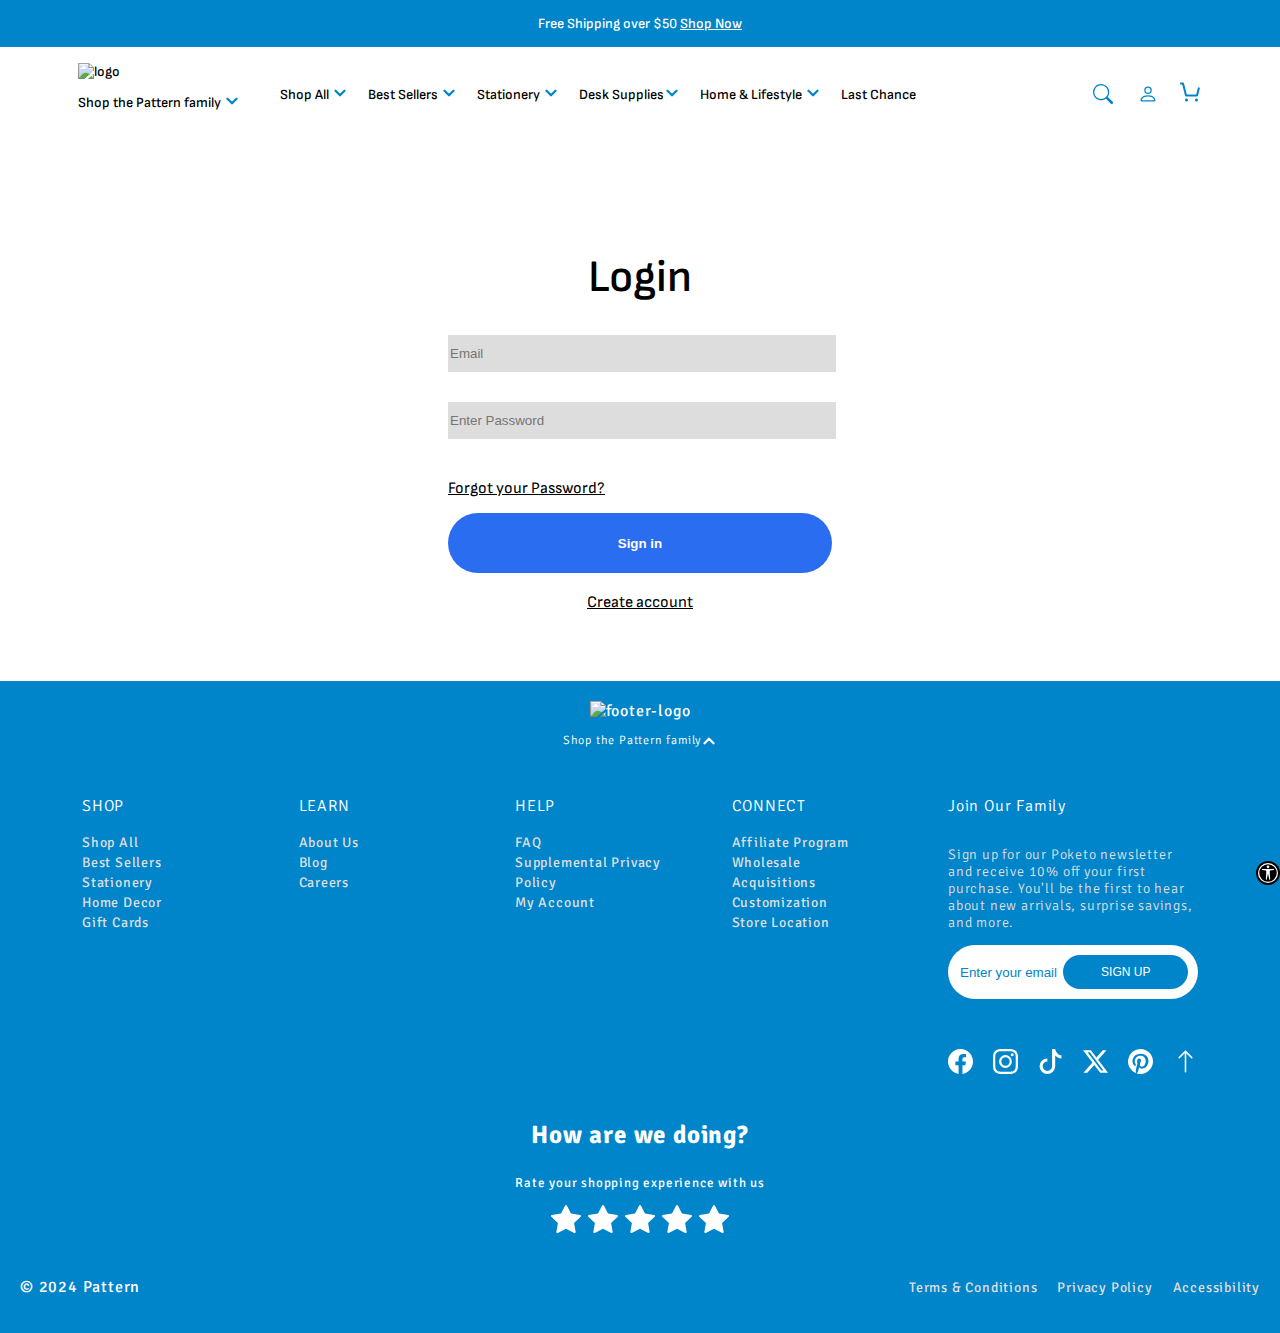
==== commit e69bff62: "added functionality to add to cart" ====
--- a/login.html
+++ b/login.html
@@ -22,8 +22,8 @@
   </head>
 
   <body>
-    <!-- Navigation -->
-    <header>
+     <!-- Navigation -->
+     <header>
       <div class="d-top-container">
         <p>
           Free Shipping over $50
@@ -64,7 +64,7 @@
             <div>
               <ul class="d-flex d-gap-20" id="d-nav-links">
                 <li id="d-showDropdown">
-                  <a href="#"
+                  <a href="shop.html"
                     >Shop All
                     <svg
                       xmlns="http://www.w3.org/2000/svg"
@@ -225,7 +225,7 @@
               />
             </svg>
             <div id="d-cart-nav">
-              <span id="d-cart-items-num">0</span>
+              <span id="d-cart-items-num"></span>
               <svg
                 width="24"
                 height="24"
@@ -252,7 +252,7 @@
               <p>SHOP ALL</p>
               <ul>
                 <li>
-                  <a href="#">Shop All</a>
+                  <a href="shop.html">Shop All</a>
                 </li>
                 <li>
                   <a href="#">New Arrivals</a>
@@ -295,7 +295,7 @@
       </div>
     </header>
     <div id="d-cart-modal">
-      <div id="d-cart-info">
+      <div id="d-cart-info" class="d-flex-col">
         <div>
           <div class="d-flex d-align-center" id="d-cart-header">
             <p style="font-size: 26px; font-weight: 700">Your Cart <span id="d-empty-cart">is Empty</span></p>
@@ -768,7 +768,7 @@
     <div id="d-hamburger-menu">
       <ul class="d-flex-col d-gap-20" id="d-nav-links-responsive">
         <li id="d-showDropdown">
-          <a href="#" class="d-flex d-align-center d-justify-between"
+          <a href="shop.html" class="d-flex d-align-center d-justify-between"
             >Shop All
             <svg
               xmlns="http://www.w3.org/2000/svg"
@@ -881,7 +881,7 @@
         </li>
         <hr width="100%" />
         <li>
-          <a href="#">Login / Account</a>
+          <a href="login.html">Login / Account</a>
         </li>
       </ul>
     </div>
--- a/nav.css
+++ b/nav.css
@@ -178,6 +178,7 @@
   height: 100vh;
   position: relative;
   left: 100%;
+  justify-content: space-around;
   /* left: 0; */
 }
 
@@ -191,6 +192,16 @@
   -ms-border-radius: 5px;
   -o-border-radius: 5px;
 }
+
+.bi-plus:hover, 
+.bi-dash:hover{
+  cursor: pointer;
+}
+
+
+
+
+
 
 .d-AddBtn-cart:hover{
 cursor: pointer;
--- a/login.css
+++ b/login.css
@@ -1,7 +1,6 @@
 .MaiN-Container{
-    margin: 0;
-    padding: 0;
-    box-sizing: border-box;
+    margin: auto;
+  max-width: 30%;
     display: flex;
     justify-content: center;
     margin-top: 40px;
@@ -17,7 +16,7 @@
     /* border: .5px solid rgba(128, 128, 128, 0.384);
     box-shadow: 2px 2px 4px rgba(0, 0, 0, 0.208); */
     margin: auto;
-    width: 30%;
+    width: 100%;
     height: 500px;
     
 }
@@ -125,6 +124,9 @@
 
 
 @media (min-width: 320px) and (max-width: 768px) {
+    .MaiN-Container{
+      max-width: 70%;
+    }
 
     .card-J{
         display: grid;
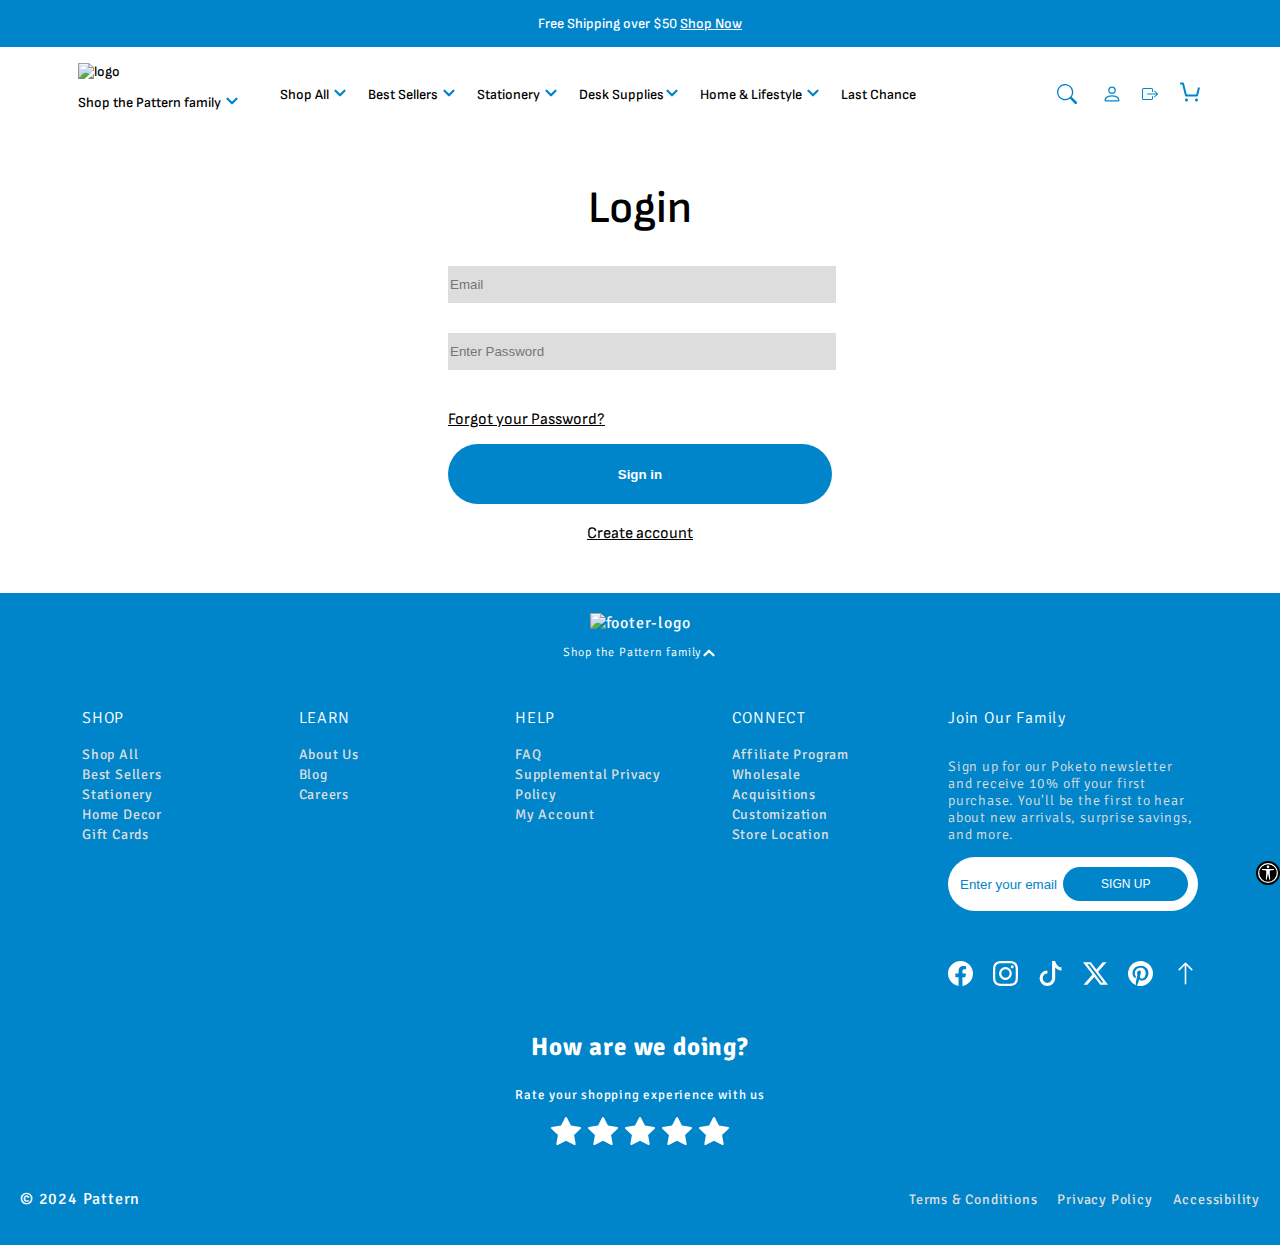
==== commit f146cf95: "worked on creating users cart info and adding functionality to increase quantity" ====
--- a/login.html
+++ b/login.html
@@ -224,6 +224,10 @@
                 d="M8 8a3 3 0 1 0 0-6 3 3 0 0 0 0 6m2-3a2 2 0 1 1-4 0 2 2 0 0 1 4 0m4 8c0 1-1 1-1 1H3s-1 0-1-1 1-4 6-4 6 3 6 4m-1-.004c-.001-.246-.154-.986-.832-1.664C11.516 10.68 10.289 10 8 10s-3.516.68-4.168 1.332c-.678.678-.83 1.418-.832 1.664z"
               />
             </svg>
+            <svg xmlns="http://www.w3.org/2000/svg" width="16" height="16" fill="currentColor" class="bi bi-box-arrow-right" viewBox="0 0 16 16" id="d-account-logout">
+              <path fill-rule="evenodd" d="M10 12.5a.5.5 0 0 1-.5.5h-8a.5.5 0 0 1-.5-.5v-9a.5.5 0 0 1 .5-.5h8a.5.5 0 0 1 .5.5v2a.5.5 0 0 0 1 0v-2A1.5 1.5 0 0 0 9.5 2h-8A1.5 1.5 0 0 0 0 3.5v9A1.5 1.5 0 0 0 1.5 14h8a1.5 1.5 0 0 0 1.5-1.5v-2a.5.5 0 0 0-1 0z"/>
+              <path fill-rule="evenodd" d="M15.854 8.354a.5.5 0 0 0 0-.708l-3-3a.5.5 0 0 0-.708.708L14.293 7.5H5.5a.5.5 0 0 0 0 1h8.793l-2.147 2.146a.5.5 0 0 0 .708.708z"/>
+            </svg>
             <div id="d-cart-nav">
               <span id="d-cart-items-num"></span>
               <svg
@@ -388,7 +392,7 @@
             </div>
               
               <div class="d-flex d-align-center d-justify-center">
-                <button class="d-addCart d-AddBtn-cart">Add</button>
+                <button class="d-AddBtn-cart">Add</button>
 
                 <!-- ... -->
               </div>
@@ -424,7 +428,7 @@
             </div>
               
               <div class="d-flex d-align-center d-justify-center">
-                <button class="d-addCart d-AddBtn-cart">Add</button>
+                <button class="d-AddBtn-cart">Add</button>
 
                 <!-- ... -->
               </div>
@@ -460,7 +464,7 @@
             </div>
               
               <div class="d-flex d-align-center d-justify-center">
-                <button class="d-addCart d-AddBtn-cart">Add</button>
+                <button class="d-AddBtn-cart">Add</button>
 
                 <!-- ... -->
               </div>
@@ -496,7 +500,7 @@
             </div>
               
               <div class="d-flex d-align-center d-justify-center">
-                <button class="d-addCart d-AddBtn-cart">Add</button>
+                <button class="d-AddBtn-cart">Add</button>
 
                 <!-- ... -->
               </div>
@@ -532,7 +536,7 @@
             </div>
               
               <div class="d-flex d-align-center d-justify-center">
-                <button class="d-addCart d-AddBtn-cart">Add</button>
+                <button class="d-AddBtn-cart">Add</button>
 
                 <!-- ... -->
               </div>
@@ -881,7 +885,7 @@
         </li>
         <hr width="100%" />
         <li>
-          <a href="login.html">Login / Account</a>
+          <a href="login.html" id="d-login-hamburger">Login / Account</a>
         </li>
       </ul>
     </div>
--- a/nav.css
+++ b/nav.css
@@ -90,6 +90,9 @@
   display: none;
 }
 
+#d-hamburger-menu-icon:hover{
+  cursor: pointer;
+}
 #logo:hover, #logo-responsive:hover{
   cursor: pointer;
 }
@@ -179,6 +182,7 @@
   position: relative;
   left: 100%;
   justify-content: space-around;
+  z-index: 999;
   /* left: 0; */
 }
 
@@ -199,7 +203,9 @@
 }
 
 
-
+.bi-trash3:hover{
+  cursor: pointer;
+}
 
 
 
--- a/login.css
+++ b/login.css
@@ -17,7 +17,8 @@
     box-shadow: 2px 2px 4px rgba(0, 0, 0, 0.208); */
     margin: auto;
     width: 100%;
-    height: 500px;
+    /* height: 500px; */
+    padding-bottom: 50px;
     
 }
 
@@ -79,7 +80,7 @@
     width: 100%;
     height: 60px;
     color: white;
-    background-color: #2b6df0;
+    background-color: #0085ca;
     border-radius: 30px;
     outline: none;
     font-weight: 600;
@@ -89,6 +90,7 @@
 
 .Jbtn2:hover {
     background-color: #6392f0;
+    cursor: pointer;
 }
 
 
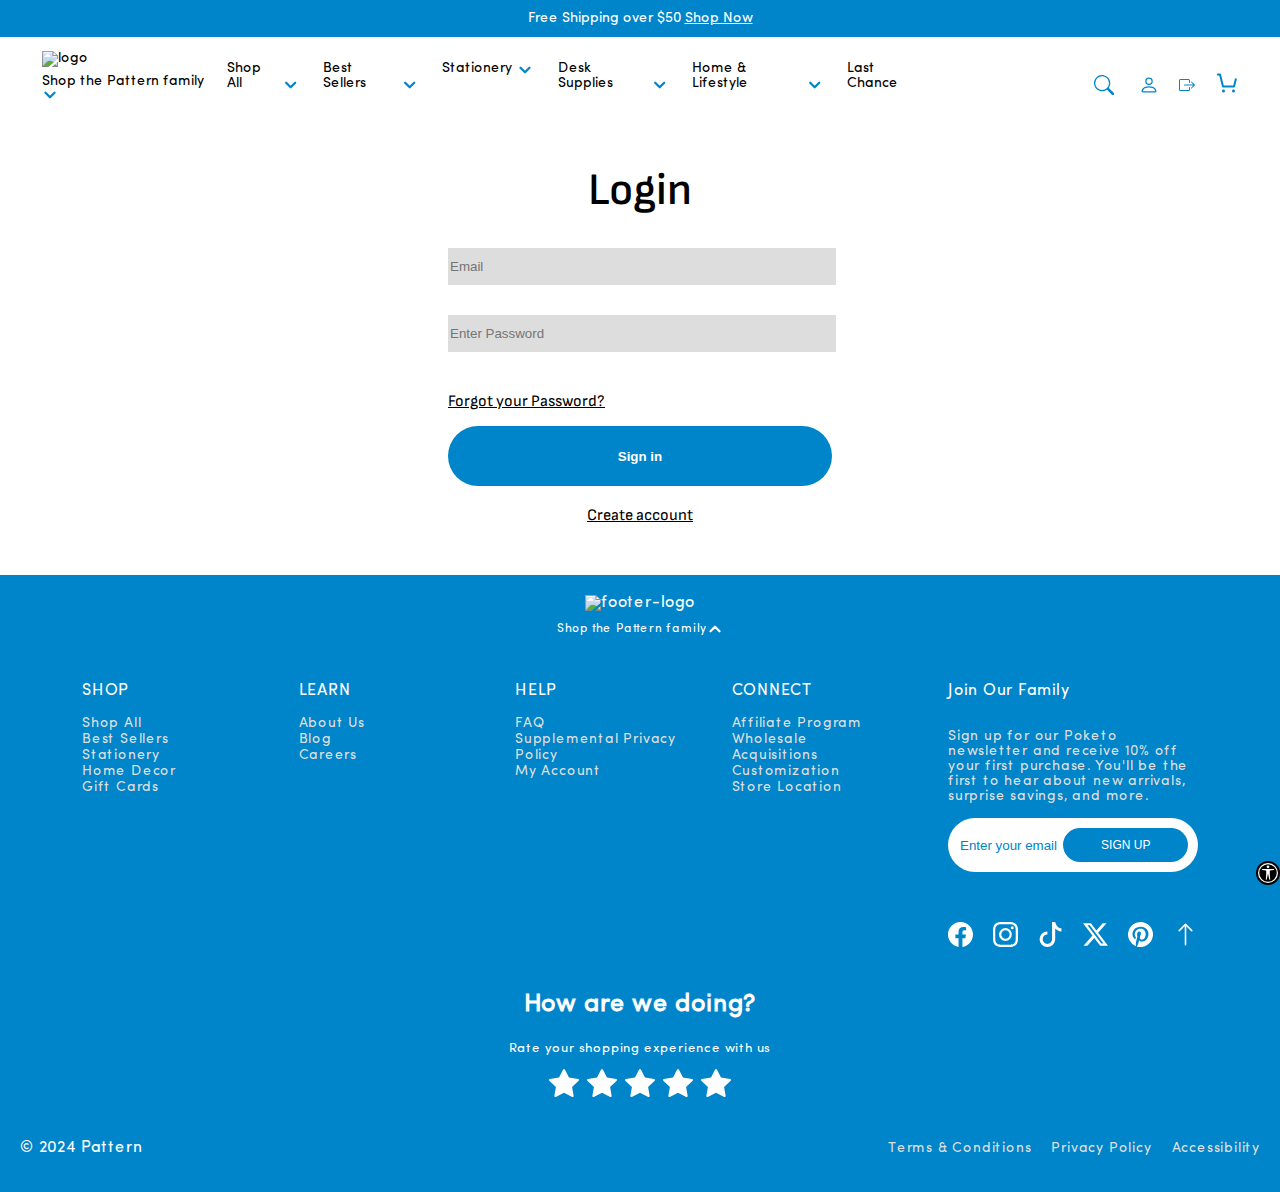
==== commit 14295521: "made changes to cart functionality and styles" ====
--- a/login.html
+++ b/login.html
@@ -363,7 +363,7 @@
           <!-- Product items to append here -->
 
           <!-- Template start -->
-          <div class="d-grid d-cart-item-desc">
+          <div class="d-grid d-cart-item-desc" data-id="1">
             <div class="d-flex d-gap-20">
               <img src="https://www.poketo.com/cdn/shop/files/PK-Nav-Spectrum_Wall_Planner.gif?v=1679067757&width=300" width="30%" />
               <div class="d-flex-col" style="justify-content: space-between">
@@ -400,7 +400,7 @@
           </div>
           <hr style="opacity: 0.5" />
 
-          <div class="d-grid d-cart-item-desc">
+          <div class="d-grid d-cart-item-desc" data-id="4">
             <div class="d-flex d-gap-20">
               <img src="https://www.poketo.com/cdn/shop/files/PK-ConceptPLanner-SpringCollection-Blocks-Front-Product.webp?v=1708515727&width=500" width="30%" />
               <div class="d-flex-col" style="justify-content: space-between">
@@ -436,7 +436,7 @@
           </div>
           <hr style="opacity: 0.5" />
 
-          <div class="d-grid d-cart-item-desc">
+          <div class="d-grid d-cart-item-desc" data-id="6">
             <div class="d-cart-stars-rating d-flex d-gap-20">
               <img src="https://www.poketo.com/cdn/shop/products/Everything-Desk-Pad-01.jpg?v=1651186991&width=330" width="30%" />
               <div class="d-flex-col" style="justify-content: space-between">
@@ -472,7 +472,7 @@
           </div>
           <hr style="opacity: 0.5" />
 
-          <div class="d-grid d-cart-item-desc">
+          <div class="d-grid d-cart-item-desc" data-id="7">
             <div class="d-flex d-gap-20">
               <img src="https://www.poketo.com/cdn/shop/products/PK-D-PDP-Wallet-Dome-Navy-ATF-01-2x_14117993-bc68-43fc-9469-1e38db9cbd75.jpg?v=1666990517&width=424" width="30%" />
               <div class="d-flex-col" style="justify-content: space-between">
@@ -508,7 +508,7 @@
           </div>
           <hr style="opacity: 0.5" />
 
-          <div class="d-grid d-cart-item-desc">
+          <div class="d-grid d-cart-item-desc" data-id="10">
             <div class="d-flex d-gap-20">
               <img src="https://www.poketo.com/cdn/shop/files/1-PK-Headspace-MindfulnessCards.jpg?v=1706712273&width=356" width="30%" />
               <div class="d-flex-col" style="justify-content: space-between">
@@ -892,7 +892,11 @@
   <div class="MaiN-Container" >
      <div class="card-J">
         <form id="LoginForm">
-           <h1>Login</h1>
+          <div style="position: relative;" class="d-flex-col d-justify-center">
+            <h1>Login</h1>
+            <p class="error-message" id="invalidcredentials">Invalid email or password address</p>
+          </div>
+          
            <div class="input1-div">
                <input class="inputs" id="email" placeholder="Email">
                   <p class="error-message" id="Eerror">Email can't be blank</p>
--- a/nav.css
+++ b/nav.css
@@ -6,10 +6,30 @@
   margin: 0;
   padding: 0;
   box-sizing: border-box;
-  font-family: Arial, Helvetica, sans-serif;
   font-family: system-ui, -apple-system, BlinkMacSystemFont, "Segoe UI", Roboto,
     Oxygen, Ubuntu, Cantarell, "Open Sans", "Helvetica Neue", sans-serif;
-    font-family: "Sofia Sans", sans-serif;
+    font-family: sofia proRegular;
+}
+
+@font-face {
+  font-family: cardiz;
+  src: url(fonts/cadiz-regular.woff2);
+}
+
+@font-face {
+  font-family: sofia proRegular;
+  src: url(fonts/SofiaProRegular.woff2);
+}
+
+
+@font-face {
+  font-family: sofia proBold;
+  src: url(fonts/SofiaPro-Bold.woff2);
+}
+
+@font-face {
+  font-family: sofia proMedium;
+  src: url(fonts/SofiaProMedium.woff2);
 }
 /* Common styles */
 
@@ -59,8 +79,13 @@
   font-weight: 500;
 }
 
+.d-top-container p{
+  margin: 10px 0;
+  font-family: sofia proRegular;
+}
 .d-fixed-nav {
-  padding: 16px;
+  padding: 10px;
+  padding-bottom: 0;
   background: white;
   z-index: 20;
   font-size: 14px;
@@ -79,11 +104,17 @@
 }
 
 #d-fixed-container {
-  width: 90%;
+  width: 95%;
   margin: auto;
   justify-content: space-between;
 }
 
+
+
+#d-shop-family{
+  margin-top: 7px;
+  font-family: sofia proRegular;
+}
 #logo-responsive, 
 #d-hamburger-menu, 
 #d-hamburger-menu-icon{
@@ -120,11 +151,18 @@
 }
 #d-nav-links {
   list-style: none;
+  padding-left: 8px;
+  margin-bottom: 32px;
+  font-family: sofia proRegular;
+  gap: 25px;
 }
 
 #d-nav-links a {
   color: black;
   text-decoration: none;
+  display: flex;
+  align-items: end;
+  gap: 5px;
 }
 
 #d-nav-links a:hover {
@@ -133,6 +171,7 @@
 
 #d-left-nav {
   justify-content: space-between;
+  width: 74%;
 }
 
 #d-right-nav {
@@ -206,7 +245,9 @@
 .bi-trash3:hover{
   cursor: pointer;
 }
-
+.d-selected-color {
+  border: 1px solid #0085CA;
+}
 
 
 .d-AddBtn-cart:hover{
@@ -312,6 +353,7 @@
   background-color: white;
   right: 0;
   left: 0;
+  font-family: sofia proRegular;
 }
 
 #d-nav-dropdown-menu {
@@ -332,6 +374,7 @@
 #d-dropdown-shopall-nav ul {
   list-style: none;
   padding: 0;
+  font-family: sofia proBold;
 }
 
 #d-dropdown-shopall-nav ul a {
@@ -377,7 +420,7 @@
   background-color: #0085ca;
   color: white;
   padding: 20px;
-  font-family: "Signika", sans-serif;
+  font-family: sofia proRegular;
   font-optical-sizing: auto;
   font-style: normal;
   font-variation-settings: "GRAD" 0;
@@ -484,7 +527,20 @@
 .d-stars{
     color: #dea439;
 }
-
+#d-variantSelection{
+  margin: 0;
+}
+.d-selectedProductSize{
+  padding: 5px;
+  border-radius: 15px;
+  margin: 10px 0;
+}
+.d-selectedProductSize:hover{
+  cursor: pointer;
+}
+.sizeOuter-border{
+  border: 1px solid black;
+}
 /* media queries */
 @media  screen and (max-width: 1024px) and (min-width: 768px) {
   .d-footer-links {
@@ -509,7 +565,7 @@
   }
   #d-cart-info{
     padding: 5px;
-    height: fit-content;
+    /* height: fit-content; */
   }
 }
 @media  screen and (max-width: 768px) {
@@ -535,7 +591,7 @@
   }
   #d-cart-info{
     padding: 5px;
-    height: fit-content;
+    /* height: fit-content; */
   }
   .d-cart-stars-rating svg{
     display: none;
--- a/login.css
+++ b/login.css
@@ -24,6 +24,7 @@
 
 #LoginForm {
     width: 100%;
+    position: relative;
 }
 
 .card-J h1{
@@ -107,7 +108,11 @@
     position: absolute;
     bottom: -15px;
 }
-
+#invalidcredentials{
+    top: 0;
+    text-align: center;
+    left: auto;
+}
 
 
 .input1-div{
